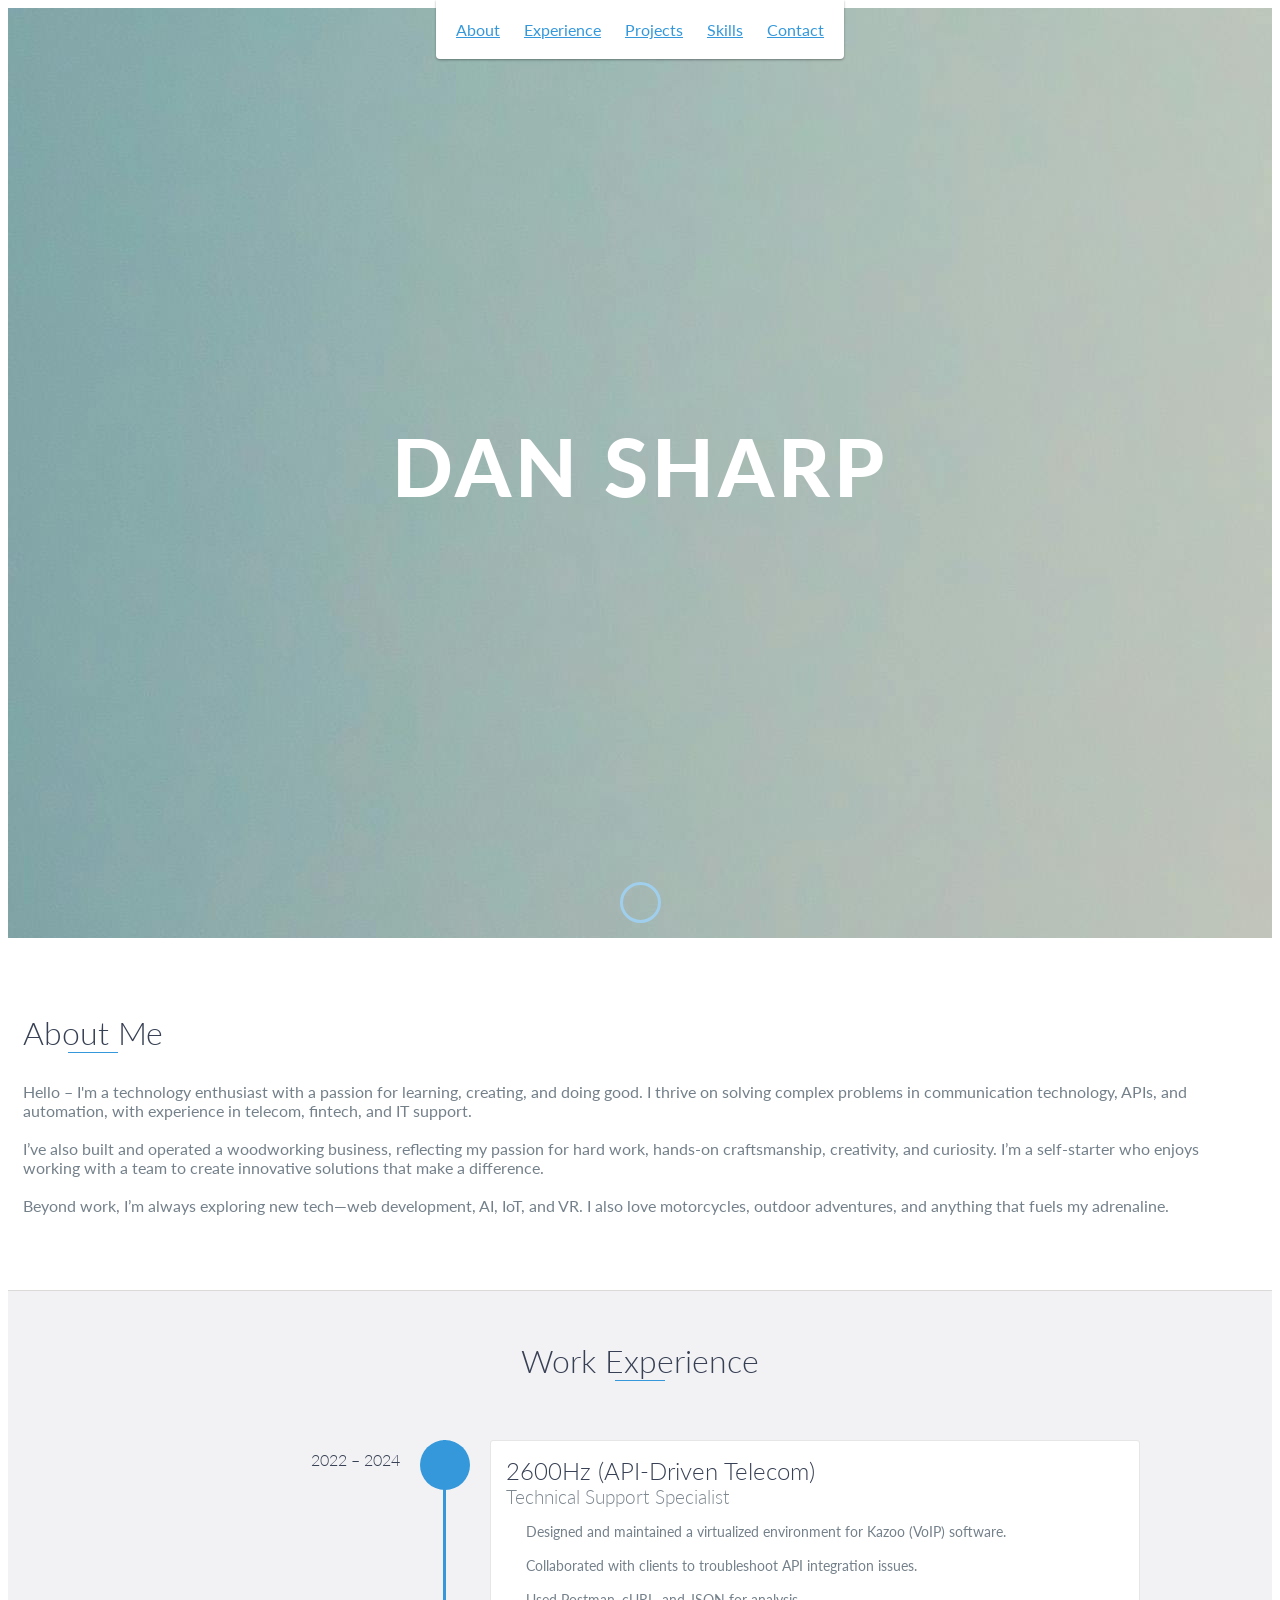
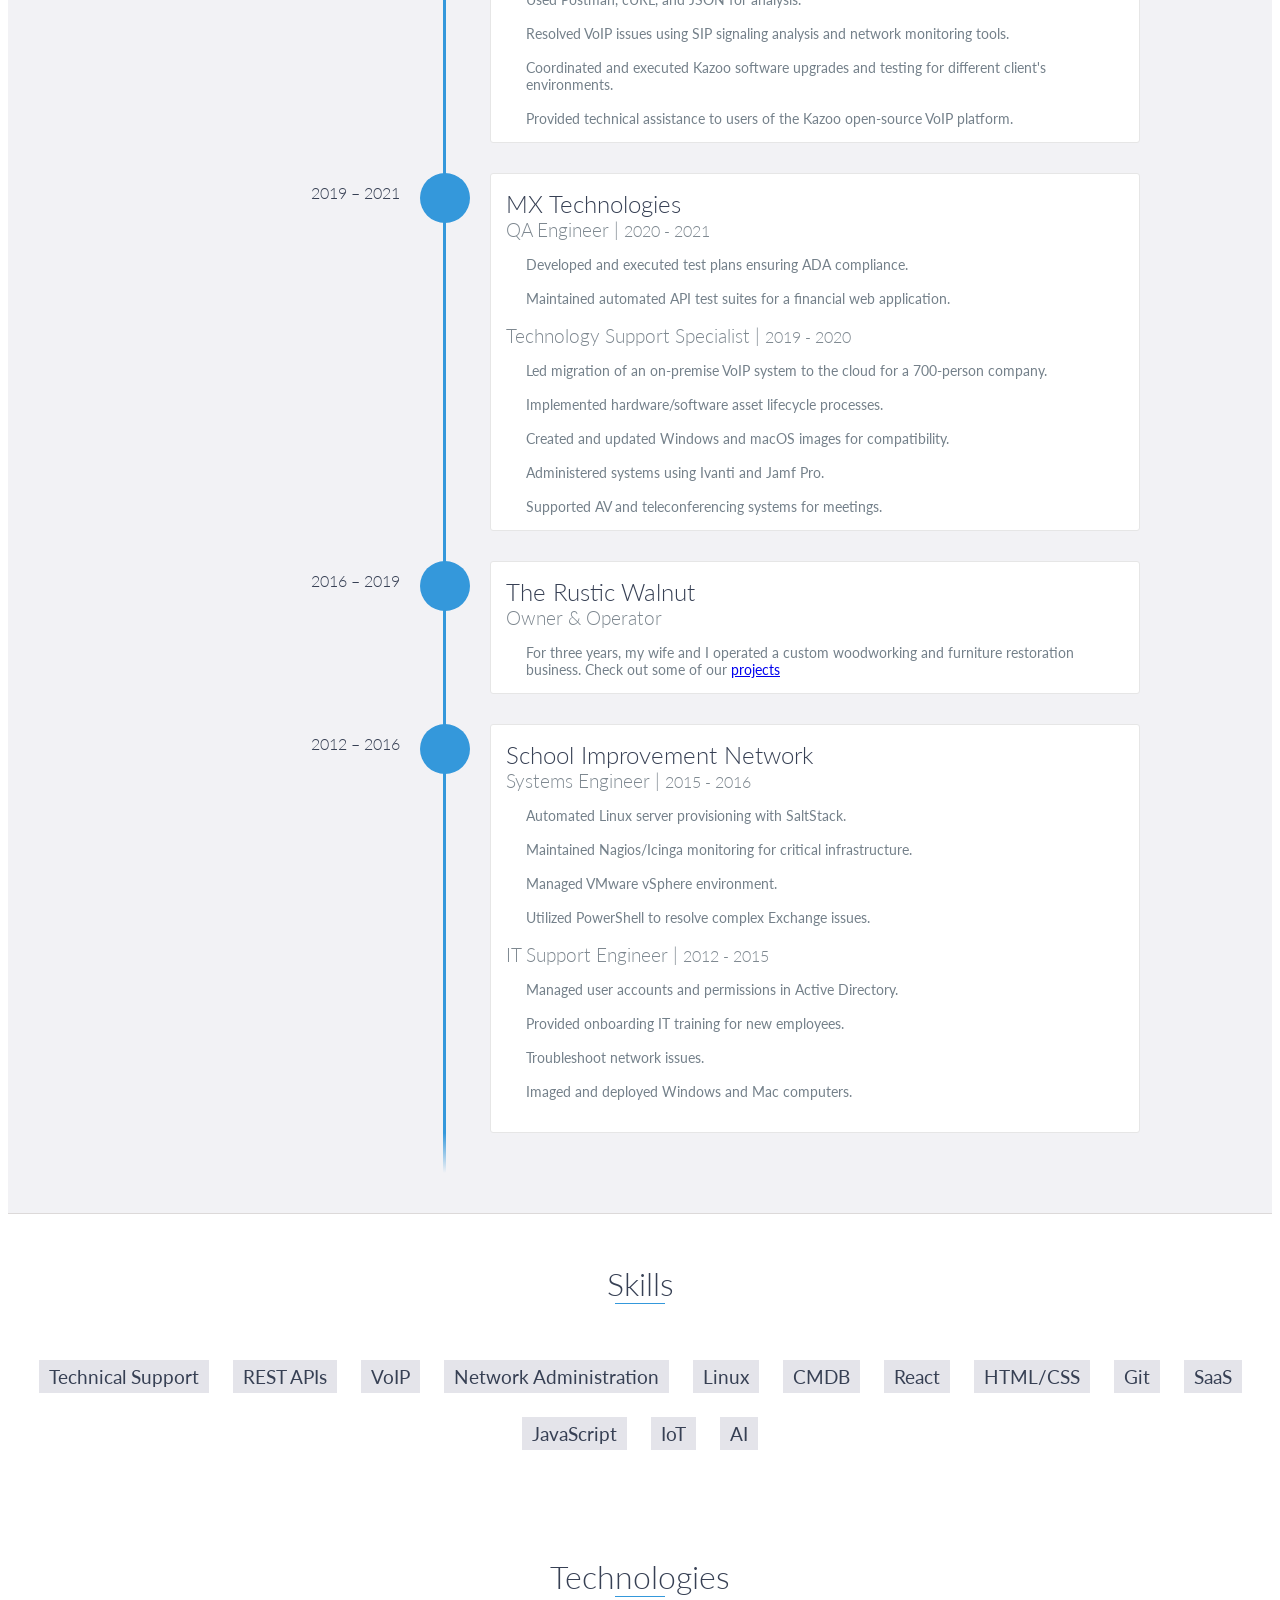
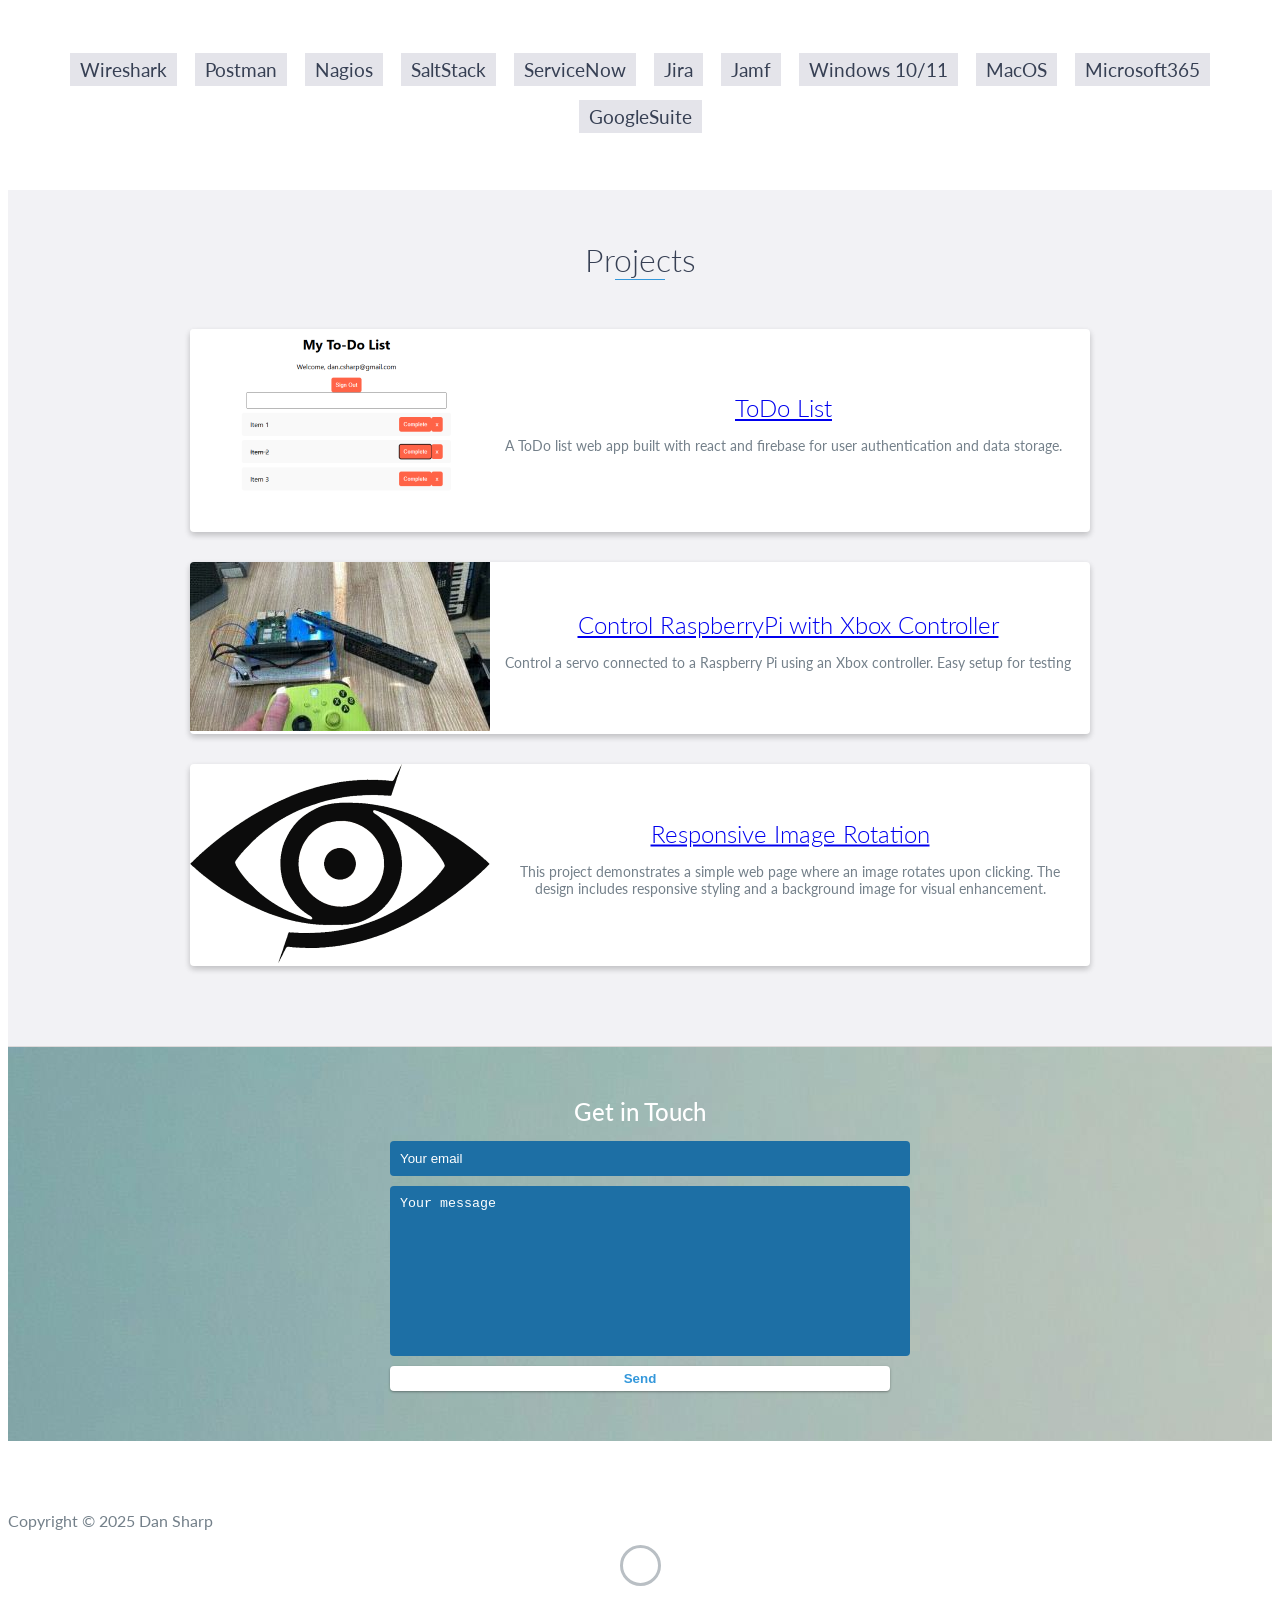
==== index.html @ 1381a98f "added skills list" ====
<!DOCTYPE html>
<html class="no-js" lang="en">

<head>
    <meta charset="utf-8">
    <meta http-equiv="X-UA-Compatible" content="IE=edge">
    <meta name="viewport" content="width=device-width, initial-scale=1">
    <title>My Portfolio</title>
	<link rel="shortcut icon" href="favicon.ico" type="image/x-icon">
	<link rel="icon" href="favicon.ico" type="image/x-icon">
    <link href="https://fonts.googleapis.com/css?family=Lato:300,400,700,900" rel="stylesheet">
    <link rel="stylesheet" href="libs/font-awesome/css/font-awesome.min.css">
    <link href="css/bootstrap.min.css" rel="stylesheet">
    <link href="css/styles.css" rel="stylesheet">
</head>

<body>
    <div id="mobile-menu-open" class="shadow-large">
        <i class="fa fa-bars" aria-hidden="true"></i>
    </div>
    <!-- End #mobile-menu-toggle -->
    <header>
        <div id="mobile-menu-close">
            <span>Close</span> <i class="fa fa-times" aria-hidden="true"></i>
        </div>
        <ul id="menu" class="shadow">
            <li>
                <a href="#about">About</a>
            </li>
            <li>
                <a href="#experience">Experience</a>
            </li>
            <li>
                <a href="#projects">Projects</a>
            </li>
            <li>
                <a href="#skills">Skills</a>
            </li>
            <li>
                <a href="#contact">Contact</a>
            </li>
        </ul>
    </header>
    <!-- End header -->

    <div id="lead">
        <div id="lead-content">
            <h1>Dan Sharp</h1>
            <h2></h2>
        </div>
        <!-- End #lead-content -->

        <div id="lead-overlay" style="background-image: url('images/websitebackground.jpg');"></div>

        <div id="lead-down">
            <span>
                <i class="fa fa-chevron-down" aria-hidden="true"></i>
            </span>
        </div>
        <!-- End #lead-down -->
    </div>
    <!-- End #lead -->

    <div id="about">
        <div class="container">
            <div class="row">
                <div class="col-md-4">
                    <h2 class="heading">About Me</h2>
                </div>
                <div class="col-md-8">
                    <p>
                        Hello – I'm a technology enthusiast with a passion for learning, creating, and doing good. I thrive on solving complex problems in communication technology, APIs, and automation, with experience in telecom, fintech, and IT support.
                        <br><br>
                        I’ve also built and operated a woodworking business, reflecting my passion for hard work, hands-on craftsmanship, creativity, and curiosity. I’m a self-starter who enjoys working with a team to create innovative solutions that make a difference.
                        <br><br>
                        Beyond work, I’m always exploring new tech—web development, AI, IoT, and VR. I also love motorcycles, outdoor adventures, and anything that fuels my adrenaline.
                    </p>
                </div>
            </div>
        </div>
    </div>
    <!-- End #about -->

    <div id="experience" class="background-alt">
        <h2 class="heading">Work Experience</h2>
        <div id="experience-timeline">
            <div data-date="2022 – 2024">
                <h3>2600Hz (API-Driven Telecom)</h3>
                <h4>Technical Support Specialist</h4>
                <p class="indent">
                    Designed and maintained a virtualized environment for Kazoo (VoIP) software.
                    <br><br>
                    Collaborated with clients to troubleshoot API integration issues.
                    <br><br>
                    Used Postman, cURL, and JSON for analysis.
                    <br><br>
                    Resolved VoIP issues using SIP signaling analysis and network monitoring tools.
                    <br><br>
                    Coordinated and executed Kazoo software upgrades and testing for different client's environments.
                    <br><br>
                    Provided technical assistance to users of the Kazoo open-source VoIP platform.
                </p>
            </div>

            <div data-date="2019 – 2021">
                <h3>MX Technologies</h3>
                <h4>QA Engineer | <span style="font-size: smaller;">2020 - 2021</span></h4>
                <p class="indent">
                    Developed and executed test plans ensuring ADA compliance.
                    <br><br>
                    Maintained automated API test suites for a financial web application.
                    <br><br>
                <h4>Technology Support Specialist | <span style="font-size: smaller;">2019 - 2020</span></h4>
                <p class="indent">
                    Led migration of an on-premise VoIP system to the cloud for a 700-person company.
                    <br><br>
                    Implemented hardware/software asset lifecycle processes.
                    <br><br>
                    Created and updated Windows and macOS images for compatibility.
                    <br><br>
                    Administered systems using Ivanti and Jamf Pro.
                    <br><br>
                    Supported AV and teleconferencing systems for meetings.
                </p>
            </div>

            <div data-date="2016 – 2019">
                <h3>The Rustic Walnut</h3>
                <h4>Owner & Operator</h4>
                <p class="indent">
                    For three years, my wife and I operated a custom woodworking and furniture restoration business. Check out some of our  <a href="rustic-walnut.html">projects</a>
                </p>
            </div>

            <div data-date="2012 – 2016">
                <h3>School Improvement Network</h3>
                <h4>Systems Engineer | <span style="font-size: smaller;">2015 - 2016</span></h4>
                <p class="indent">
                    Automated Linux server provisioning with SaltStack.
                    <br><br>
                    Maintained Nagios/Icinga monitoring for critical infrastructure.
                    <br><br>
                    Managed VMware vSphere environment.
                    <br><br>
                    Utilized PowerShell to resolve complex Exchange issues.
                    <br><br>
                </p>
                <h4>IT Support Engineer | <span style="font-size: smaller;">2012 - 2015</span></h4>
                <p class="indent">    
                    Managed user accounts and permissions in Active Directory.
                    <br><br>
                    Provided onboarding IT training for new employees.
                    <br><br>
                    Troubleshoot network issues.
                    <br><br>
                    Imaged and deployed Windows and Mac computers.
                    <br><br>
                </p>
            </div>
        </div>
    </div>
    <!-- End #experience -->

    <div id="skills">
        <h2 class="heading">Skills</h2>
        <div id="wordCloud" style="display: flex; flex-wrap: wrap; gap: 10px; justify-content: center;">
            <span class="wordCloudItem">Technical Support</span>
            <span class="wordCloudItem">REST APIs</span>
            <span class="wordCloudItem">VoIP</span>
            <span class="wordCloudItem">Network Administration</span>
            <span class="wordCloudItem">Linux</span>
            <span class="wordCloudItem">CMDB</span>
            <span class="wordCloudItem">React</span>
            <span class="wordCloudItem">HTML/CSS</span>
            <span class="wordCloudItem">Git</span>
            <span class="wordCloudItem">SaaS</span>
            <span class="wordCloudItem">JavaScript</span>
            <span class="wordCloudItem">IoT</span>
            <span class="wordCloudItem">AI</span>
        </div>
    </div>

    <div id="skills">
        <h2 class="heading" style="text-align: center;">Technologies</h2>
        <div id="word-cloud">
            <span class="wordCloudItem">Wireshark</span>
            <span class="wordCloudItem">Postman</span>
            <span class="wordCloudItem">Nagios</span>
            <span class="wordCloudItem">SaltStack</span>
            <span class="wordCloudItem">ServiceNow</span>
            <span class="wordCloudItem">Jira</span>
            <span class="wordCloudItem">Jamf</span>
            <span class="wordCloudItem">Windows 10/11</span>
            <span class="wordCloudItem">MacOS</span>
            <span class="wordCloudItem">Microsoft365</span>
            <span class="wordCloudItem">GoogleSuite</span>
        </div>
    </div>
    <!-- End #skills -->

    <div id="projects" class="background-alt">
        <h2 class="heading">Projects</h2>
        <div class="container">
            <div class="row">
                <div class="project shadow-large">
                    <div class="project-image">
                        <img src="images/todolist.png" />
                    </div>
                    <!-- End .project-image -->
                    <div class="project-info">
                        <h3><a href="https://github.com/dcs-ink/to-do">ToDo List</a></h3>
                        <p>
                            A ToDo list web app built with react and firebase for user authentication and data storage.
                        </p>
                        
                    </div>
                    <!-- End .project-info -->
                </div>

                <div class="project shadow-large">
                    <div class="project-image">
                        <img src="images/controller.jpg" />
                    </div>
                    <!-- End .project-image -->
                    <div class="project-info">
                        <h3><a href="https://github.com/dcs-ink/raspberry_servo_controller">Control RaspberryPi with Xbox Controller</a></h3>
                        <p>
                            Control a servo connected to a Raspberry Pi using an Xbox controller. Easy setup for testing
                        </p>
                        
                    </div>
                    <!-- End .project-info -->
                </div>
                <!-- End .project -->

                <div class="project shadow-large">
                    <div class="project-image">
                        <img src="images/EyeResized.png" />
                    </div>
                    <!-- End .project-image -->
                    <div class="project-info">
                        <h3><a href="https://github.com/dcs-ink/rotating-eye">Responsive Image Rotation</a></h3>
                        <p>
                            This project demonstrates a simple web page where an image rotates upon clicking. The design includes responsive styling and a background image for visual enhancement.
                        </p>
                        
                    </div>
                    <!-- End .project-info -->
                </div>
                <!-- End .project -->
            </div>
        </div>
    </div>

    
    <!-- End #skills -->

    <div id="contact" style="background-image: url('images/websitebackground.jpg');">
        <h2>Get in Touch</h2>
        <div id="contact-form">
            <form method="POST" action="https://formspree.io/f/mdkenwba">
                <input type="hidden" name="_subject" value="Contact request from personal website" />
                <input type="email" name="_replyto" placeholder="Your email" required>
                <textarea name="message" placeholder="Your message" required></textarea>
                <button type="submit">Send</button>
            </form>
        </div>
        <!-- End #contact-form -->
    </div>
    <!-- End #contact -->

    <footer>
        <div class="container">
            <div class="row">
                <div class="col-sm-5 copyright">
                    <p>
                        Copyright &copy; <span id="current-year">2025</span> Dan Sharp
                    </p>
                </div>
                <div class="col-sm-2 top">
                    <span id="to-top">
                        <i class="fa fa-chevron-up" aria-hidden="true"></i>
                    </span>
                </div>
                            </div>
        </div>
    </footer>
    <!-- End footer -->

    <script src="https://ajax.googleapis.com/ajax/libs/jquery/1.12.4/jquery.min.js"></script>
    <script src="js/scripts.min.js"></script>
</body>

</html>
---- css/styles.css ----
/*!
    Title: Dev Portfolio Template
    Version: 1.2.2
    Last Change: 03/25/2020
    Author: Ryan Fitzgerald
    Repo: https://github.com/RyanFitzgerald/devportfolio-template
    Issues: https://github.com/RyanFitzgerald/devportfolio-template/issues

    Description: This file contains all the styles associated with the page
    that don't come from third party libraries. This file gets compiled using
    Gulp and send to the /css folder which is then loaded on the page.
*/body{font-family:'Lato', sans-serif;font-size:16px}body.active{overflow:hidden;z-index:-1}.no-js #experience-timeline>div{background:#fff;padding:10px;margin-bottom:10px;border:1px solid #dcd9d9}.no-js #experience-timeline>div h3{font-size:1.5em;font-weight:300;color:#374054;display:inline-block;margin:0}.no-js #experience-timeline>div h4{font-size:1.2em;font-weight:300;color:#7e8890;margin:0 0 15px 0}.no-js #experience-timeline>div p{color:#74808a;font-size:0.9em;margin:0}.no-js #experience-timeline:before,.no-js #experience-timeline:after{content:none}@keyframes dropHeader{0%{transform:translateY(-100%)}100%{transform:translateY(0)}}header{position:absolute;top:0;left:0;right:0;text-align:center;z-index:10;animation-name:dropHeader;animation-iteration-count:1;animation-timing-function:ease;animation-duration:0.75s}header ul{display:inline-block;background:#fff;text-align:center;padding:10px;margin:0;border-bottom-right-radius:4px;border-bottom-left-radius:4px}header li{display:inline-block}header a{display:block;color:#3498db;padding:10px}header a:hover{color:#217dbb;text-decoration:none;background:#eee;border-radius:4px}header a:focus{color:#3498db;text-decoration:none}header.active{display:block}header.sticky{position:fixed;z-index:999}#menu.active{display:block}#mobile-menu-open{display:none;cursor:pointer;position:fixed;right:15px;top:10px;color:#3498db;font-size:1.5em;z-index:20;padding:0 7px;border-radius:4px;background:#fff}#mobile-menu-close{display:none;text-align:right;width:100%;background:#fff;font-size:1.5em;padding-right:15px;padding-top:10px;cursor:pointer;color:#3498db}#mobile-menu-close span{font-size:0.5em;text-transform:uppercase}#mobile-menu-close i{vertical-align:middle}footer{padding:50px 0}.copyright{padding-top:20px}.copyright p{margin:0;color:#74808a}.top{text-align:center}.top span{cursor:pointer;display:block;margin:15px auto 0 auto;width:35px;height:35px;border-radius:50%;border:3px solid #b9bfc4;text-align:center}.top i{color:#74808a}.social{text-align:right}.social ul{margin:5px 0 0 0;padding:0}.social li{display:inline-block;font-size:1.25em;list-style:none}.social a{display:block;color:#74808a;padding:10px}.social a:hover{color:#3498db}.btn-rounded-white{display:inline-block;color:#fff;padding:15px 25px;border:3px solid #fff;border-radius:30px;transition:.5s ease all}.btn-rounded-white:hover{color:#3498db;background:#fff;text-decoration:none}.shadow{box-shadow:0 1px 3px rgba(0,0,0,0.12),0 1px 2px rgba(0,0,0,0.24)}.shadow-large{box-shadow:0 3px 6px rgba(0,0,0,0.08),0 3px 6px rgba(0,0,0,0.15)}.heading{position:relative;display:inline-block;font-size:2em;font-weight:300;margin:0 0 30px 0}.heading:after{position:absolute;content:'';top:100%;height:1px;width:50px;left:0;right:0;margin:0 auto;background:#3498db}.background-alt{background:#f2f2f5}#lead{position:relative;height:100vh;min-height:500px;max-height:1080px;background:url(../images/lead-bg.jpg);background-size:cover;padding:15px;overflow:hidden}#lead-content{position:absolute;z-index:10;top:50%;left:50%;transform:translate(-50%, -50%);text-align:center}#lead-content h1,#lead-content h2{margin:0}#lead-content h1{color:#fff;font-weight:900;font-size:5em;text-transform:uppercase;letter-spacing:0.05em;line-height:0.9em}#lead-content h2{color:#a0cfee;font-weight:500;font-size:2.25em;margin-bottom:15px}#lead-overlay{position:absolute;height:100%;width:100%;top:0;right:0;bottom:0;left:0;background:rgba(33,125,187,0.8);z-index:1}#lead-down{position:absolute;left:0;right:0;width:100%;text-align:center;z-index:10;bottom:15px;color:#fff}#lead-down span{cursor:pointer;display:block;margin:0 auto;width:35px;height:35px;border-radius:50%;border:3px solid #a0cfee;text-align:center}#lead-down i{animation:pulsate 1.5s ease;animation-iteration-count:infinite;padding-top:5px}@keyframes pulsate{0%{transform:scale(1, 1)}50%{transform:scale(1.2, 1.2)}100%{transform:scale(1, 1)}}#about{padding:75px 15px;border-bottom:1px solid #dcd9d9}#about h2{color:#374054}#about p{color:#74808a;margin:0}#experience{padding:50px 15px;text-align:center;border-bottom:1px solid #dcd9d9}#experience h2{color:#374054}#experience-timeline{margin:30px auto 0 auto;position:relative;max-width:1000px}#experience-timeline:before{position:absolute;content:'';top:0;bottom:0;left:303px;right:auto;height:100%;width:3px;background:#3498db;z-index:0}#experience-timeline:after{position:absolute;content:'';width:3px;height:40px;background:#3498db;background:linear-gradient(to bottom, #3498db, rgba(52,152,219,0));top:100%;left:303px}.vtimeline-content{margin-left:350px;background:#fff;border:1px solid #e6e6e6;padding:15px;border-radius:3px;text-align:left}.vtimeline-content h3{font-size:1.5em;font-weight:300;color:#374054;display:inline-block;margin:0}.vtimeline-content h4{font-size:1.2em;font-weight:300;color:#7e8890;margin:0 0 15px 0}.vtimeline-content p{color:#74808a;font-size:0.9em;margin:0}.vtimeline-point{position:relative;display:block;vertical-align:top;margin-bottom:30px}.vtimeline-icon{position:relative;color:#fff;width:50px;height:50px;background:#3498db;border-radius:50%;float:left;z-index:99;margin-left:280px}.vtimeline-icon i{display:block;font-size:2em;margin-top:10px}.vtimeline-date{width:260px;text-align:right;position:absolute;left:0;top:10px;font-weight:300;color:#374054}#education{padding:50px 15px 20px 15px;border-bottom:1px solid #dcd9d9;text-align:center}#education h2{color:#374054;margin-bottom:50px}.education-block{max-width:700px;margin:0 auto 30px auto;padding:15px;border:1px solid #dcd9d9;text-align:left}.education-block h3{font-weight:500;float:left;margin:0;color:#374054}.education-block span{color:#74808a;float:right}.education-block h4{color:#74808a;clear:both;font-weight:500;margin:0 0 15px 0}.education-block p,.education-block ul{margin:0;color:#74808a;font-size:0.9em}.education-block ul{padding:0 0 0 15px}#projects{padding:50px 15px;border-bottom:1px solid #dcd9d9;text-align:center}#projects h2{color:#374054;margin-bottom:50px}.project{position:relative;max-width:900px;margin:0 auto 30px auto;overflow:hidden;background:#fff;border-radius:4px}.project-image{float:left}.project-info{position:absolute;top:50%;transform:translateY(-50%);margin-left:300px;padding:15px}.project-info h3{font-size:1.5em;font-weight:300;color:#374054;margin:0 0 15px 0}.project-info p{color:#74808a;margin:0 0 15px 0;font-size:0.9em}.no-image .project-info{position:relative;margin:0;padding:30px 15px;transform:none}#more-projects{display:none}#skills{padding:50px 15px;text-align:center}#skills h2{color:#374054;margin-bottom:50px}#skills ul{display:inline;margin:0 auto;padding:0;max-width:none}#skills li{display:inline;margin:0;padding:0;color:#374054;background:none;list-style:none;cursor:default;font-size:1em}#skills li:after{content:", "}#skills li:last-child:after{content:""}#contact{padding:50px 15px;background:#3498db;text-align:center}#contact h2{margin:0 0 15px 0;color:#fff;font-weight:500}#contact-form{max-width:500px;margin:0 auto}#contact-form input,#contact-form textarea{display:block;width:100%;padding:10px;border-radius:4px;border:none;margin-bottom:10px;background:#1d6fa5;color:#fff;transition:.5s ease all}#contact-form input::-webkit-input-placeholder,#contact-form textarea::-webkit-input-placeholder{color:#fff}#contact-form input:-moz-placeholder,#contact-form textarea:-moz-placeholder{color:#fff;opacity:1}#contact-form input::-moz-placeholder,#contact-form textarea::-moz-placeholder{color:#fff;opacity:1}#contact-form input:-ms-input-placeholder,#contact-form textarea:-ms-input-placeholder{color:#fff}#contact-form input:focus,#contact-form textarea:focus{outline:none;background:#16527a}#contact-form textarea{height:150px;resize:none}#contact-form button{display:block;width:100%;background:#fff;border-radius:4px;padding:5px 10px;border:none;color:#3498db;font-weight:700;box-shadow:0 1px 3px rgba(0,0,0,0.12),0 1px 2px rgba(0,0,0,0.24);transition:.5s ease all}#contact-form button:hover{box-shadow:0 10px 20px rgba(0,0,0,0.19),0 6px 6px rgba(0,0,0,0.23)}.optional-section{padding:50px 15px;text-align:center;border-top:1px solid #dcd9d9}.optional-section h2{color:#374054}.optional-section-block{max-width:700px;margin:0 auto 30px auto;padding:15px;border:1px solid #dcd9d9;background:#fff;text-align:left}.optional-section-block h3{font-weight:500;margin:0 0 15px 0;color:#374054}.optional-section-block h4{color:#74808a;clear:both;font-weight:500;margin:0 0 15px 0}.optional-section-block p,.optional-section-block ul{margin:0 0 15px 0;color:#74808a;font-size:0.9em}.optional-section-block ul{padding:0 0 0 15px}@media only screen and (max-width: 750px){#experience-timeline:before,#experience-timeline:after{left:23px}.vtimeline-date{width:auto;text-align:left;position:relative;margin-bottom:15px;display:block;margin-left:70px}.vtimeline-icon{margin-left:0}.vtimeline-content{margin-left:70px}}@media only screen and (max-width: 992px){#lead{height:auto;min-height:auto;max-height:auto;padding:100px 15px}#lead-content{position:relative;transform:none;left:auto;top:auto}#lead-content h1{font-size:3em}#lead-content h2{font-size:1.75em}#about{text-align:center}#about p{text-align:left}}@media only screen and (max-width: 768px){header{position:fixed;display:none;z-index:999;animation:none;bottom:0;height:100%}#mobile-menu-open,#mobile-menu-close{display:block}#menu{height:100%;overflow-y:auto;box-shadow:none;border-radius:0;width:100%}#menu li{display:block;margin-bottom:10px}#lead-content h1{font-size:2em}#lead-content h2{font-size:1.3em}#lead-content a{padding:10px 20px}#lead-down{display:none}.education-block h3,.education-block span{float:none}.project-image{display:none}.project-info{position:relative;margin:0;padding:30px 15px;top:auto;transform:none}footer{text-align:center}.social{text-align:center}}@media only screen and (max-width: 480px){#lead-content h1{font-size:1.5em}#lead-content h2{font-size:1em}#lead-content a{font-size:0.9em;padding:5px 10px}}

.skills-list {
    list-style: none;
    padding-left: 0;
    margin-bottom: 30px;
}

.skills-list li {
    margin-bottom: 10px;
}

#skills h3 {
    margin-bottom: 20px;
    color: #374054;
}

#skills p {
    color: #74808a;
    margin-bottom: 30px;
}

.indent {
    padding-left: 20px;
}

.wordCloudItem {
    display: inline-block;
    margin: 7px;
    padding: 5px 10px;
    color: #374054;
    background: #e4e4ea;
    list-style: none;
    cursor: default;
    font-size: 1.2em
}
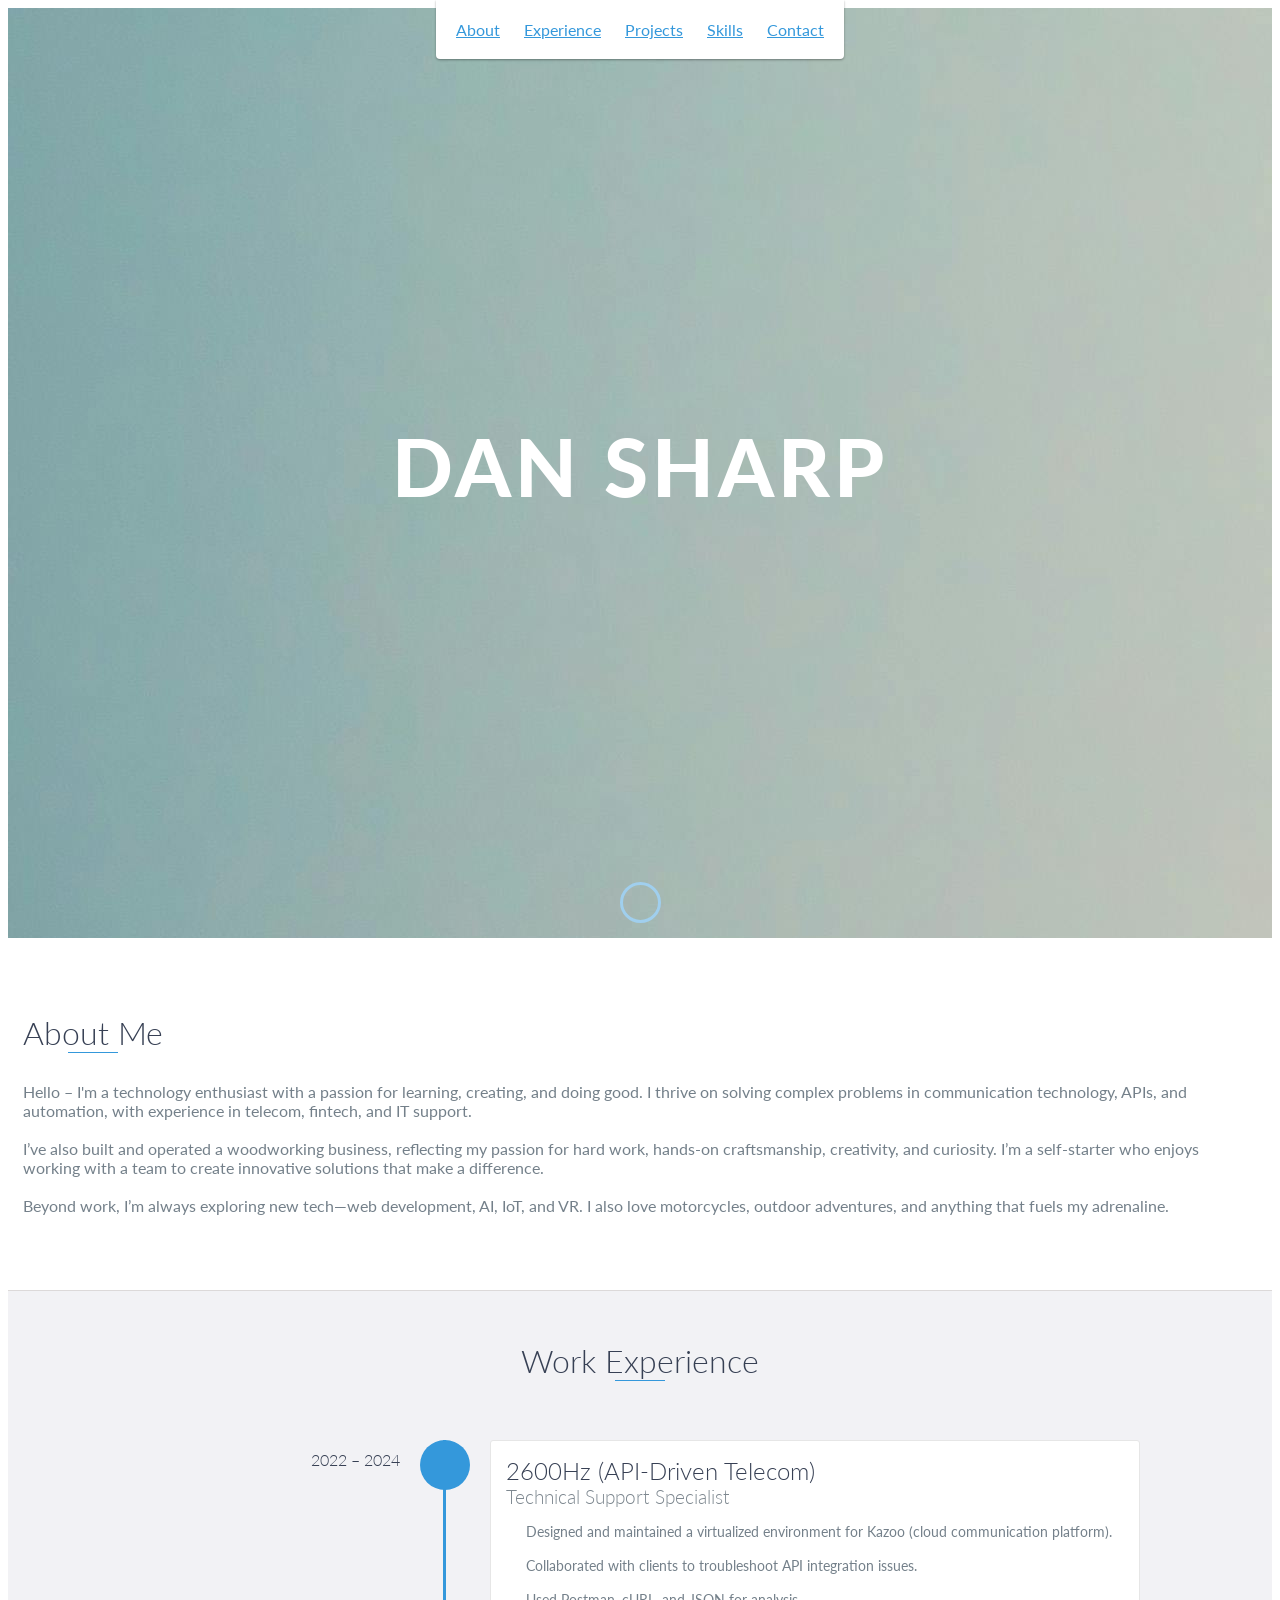
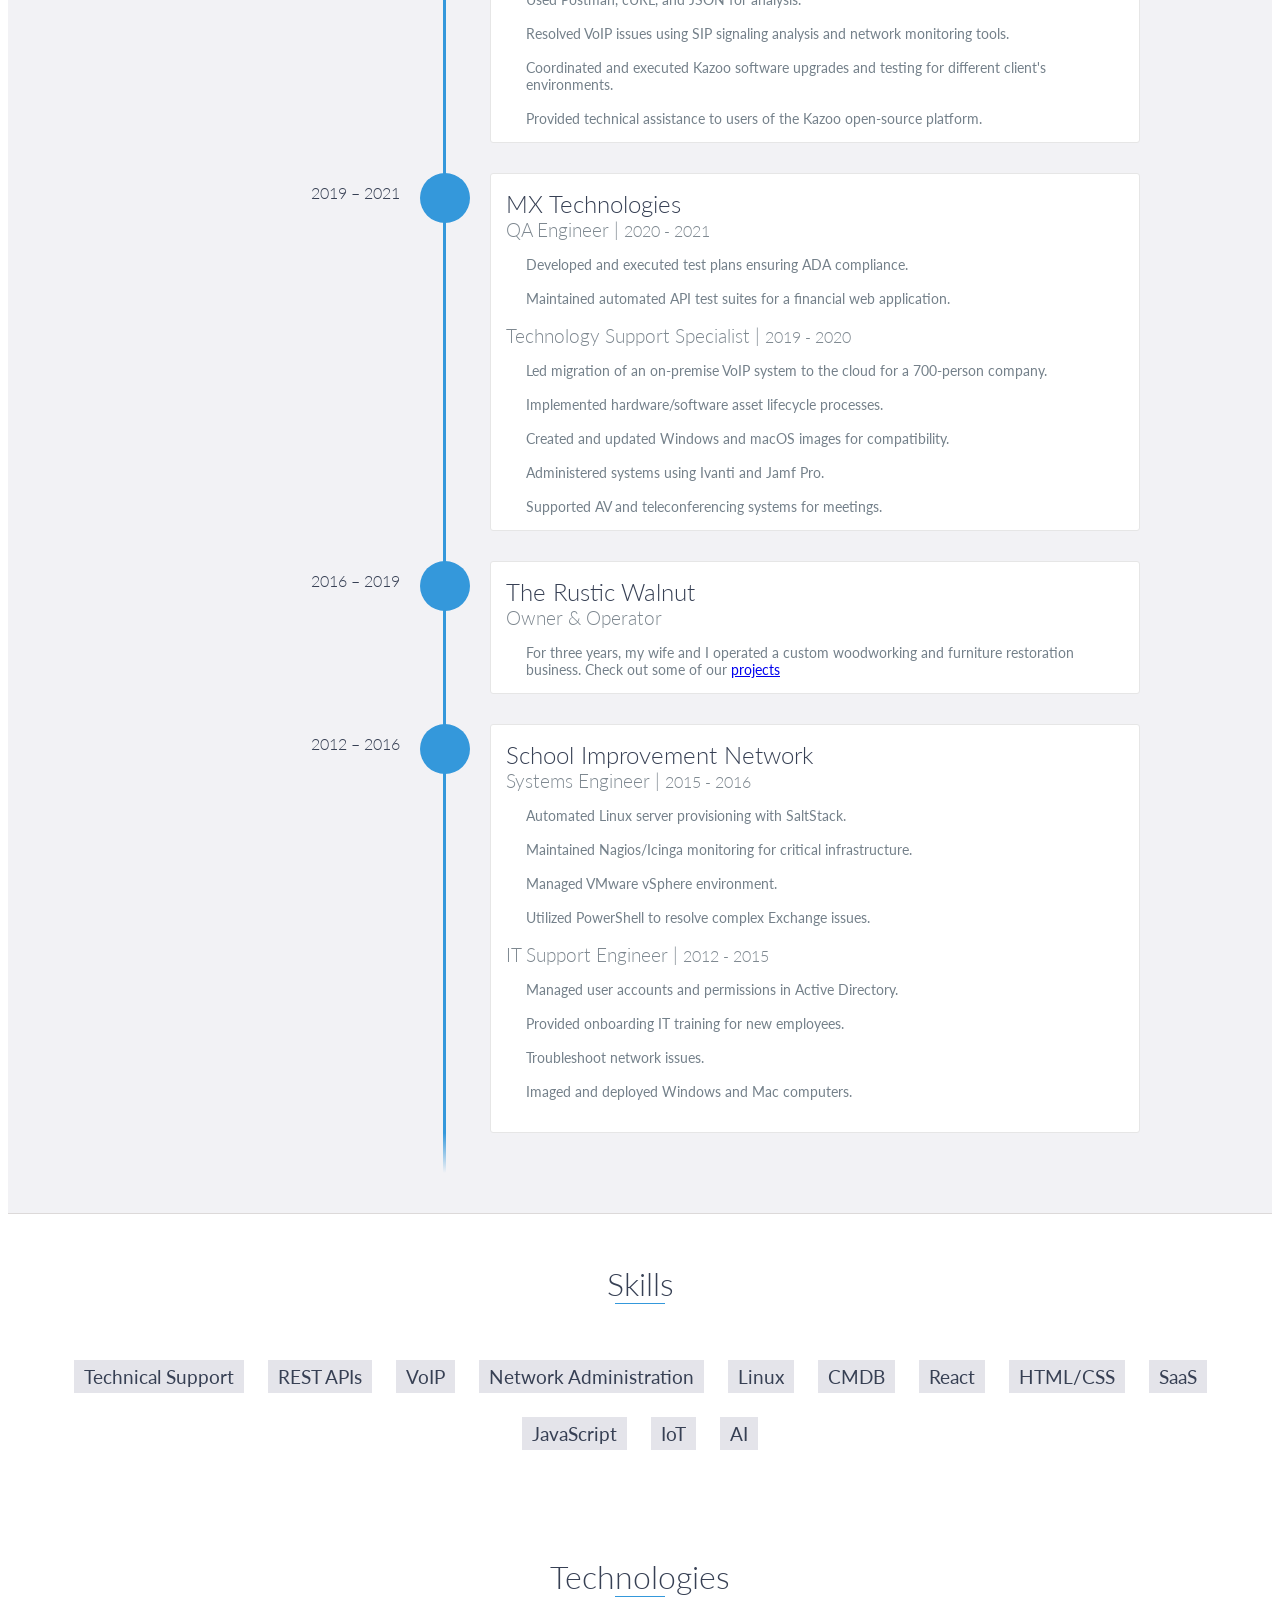
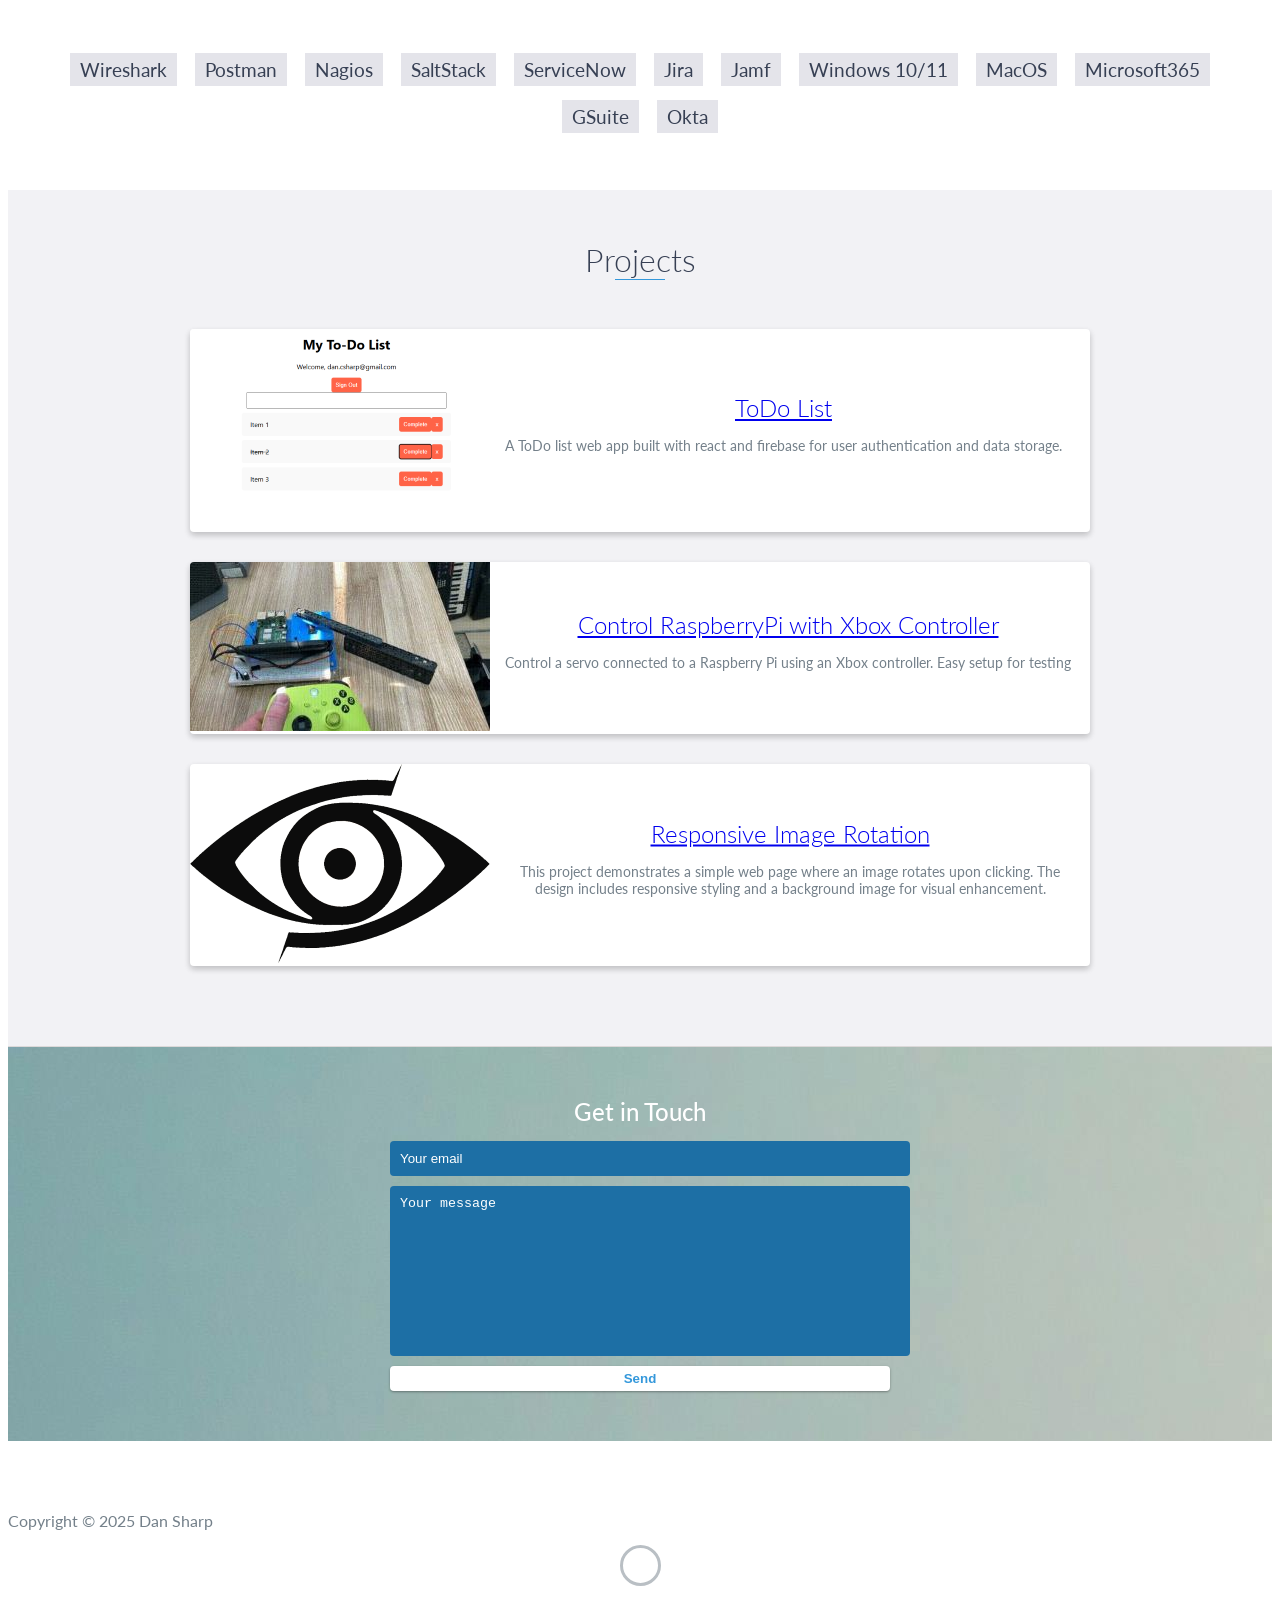
==== commit 8fd0463a: "verbiage editing" ====
--- a/index.html
+++ b/index.html
@@ -88,7 +88,7 @@
                 <h3>2600Hz (API-Driven Telecom)</h3>
                 <h4>Technical Support Specialist</h4>
                 <p class="indent">
-                    Designed and maintained a virtualized environment for Kazoo (VoIP) software.
+                    Designed and maintained a virtualized environment for Kazoo (cloud communication platform).
                     <br><br>
                     Collaborated with clients to troubleshoot API integration issues.
                     <br><br>
@@ -98,7 +98,7 @@
                     <br><br>
                     Coordinated and executed Kazoo software upgrades and testing for different client's environments.
                     <br><br>
-                    Provided technical assistance to users of the Kazoo open-source VoIP platform.
+                    Provided technical assistance to users of the Kazoo open-source platform.
                 </p>
             </div>
 
@@ -172,7 +172,6 @@
             <span class="wordCloudItem">CMDB</span>
             <span class="wordCloudItem">React</span>
             <span class="wordCloudItem">HTML/CSS</span>
-            <span class="wordCloudItem">Git</span>
             <span class="wordCloudItem">SaaS</span>
             <span class="wordCloudItem">JavaScript</span>
             <span class="wordCloudItem">IoT</span>
@@ -193,7 +192,8 @@
             <span class="wordCloudItem">Windows 10/11</span>
             <span class="wordCloudItem">MacOS</span>
             <span class="wordCloudItem">Microsoft365</span>
-            <span class="wordCloudItem">GoogleSuite</span>
+            <span class="wordCloudItem">GSuite</span>
+            <span class="wordCloudItem">Okta</span>
         </div>
     </div>
     <!-- End #skills -->
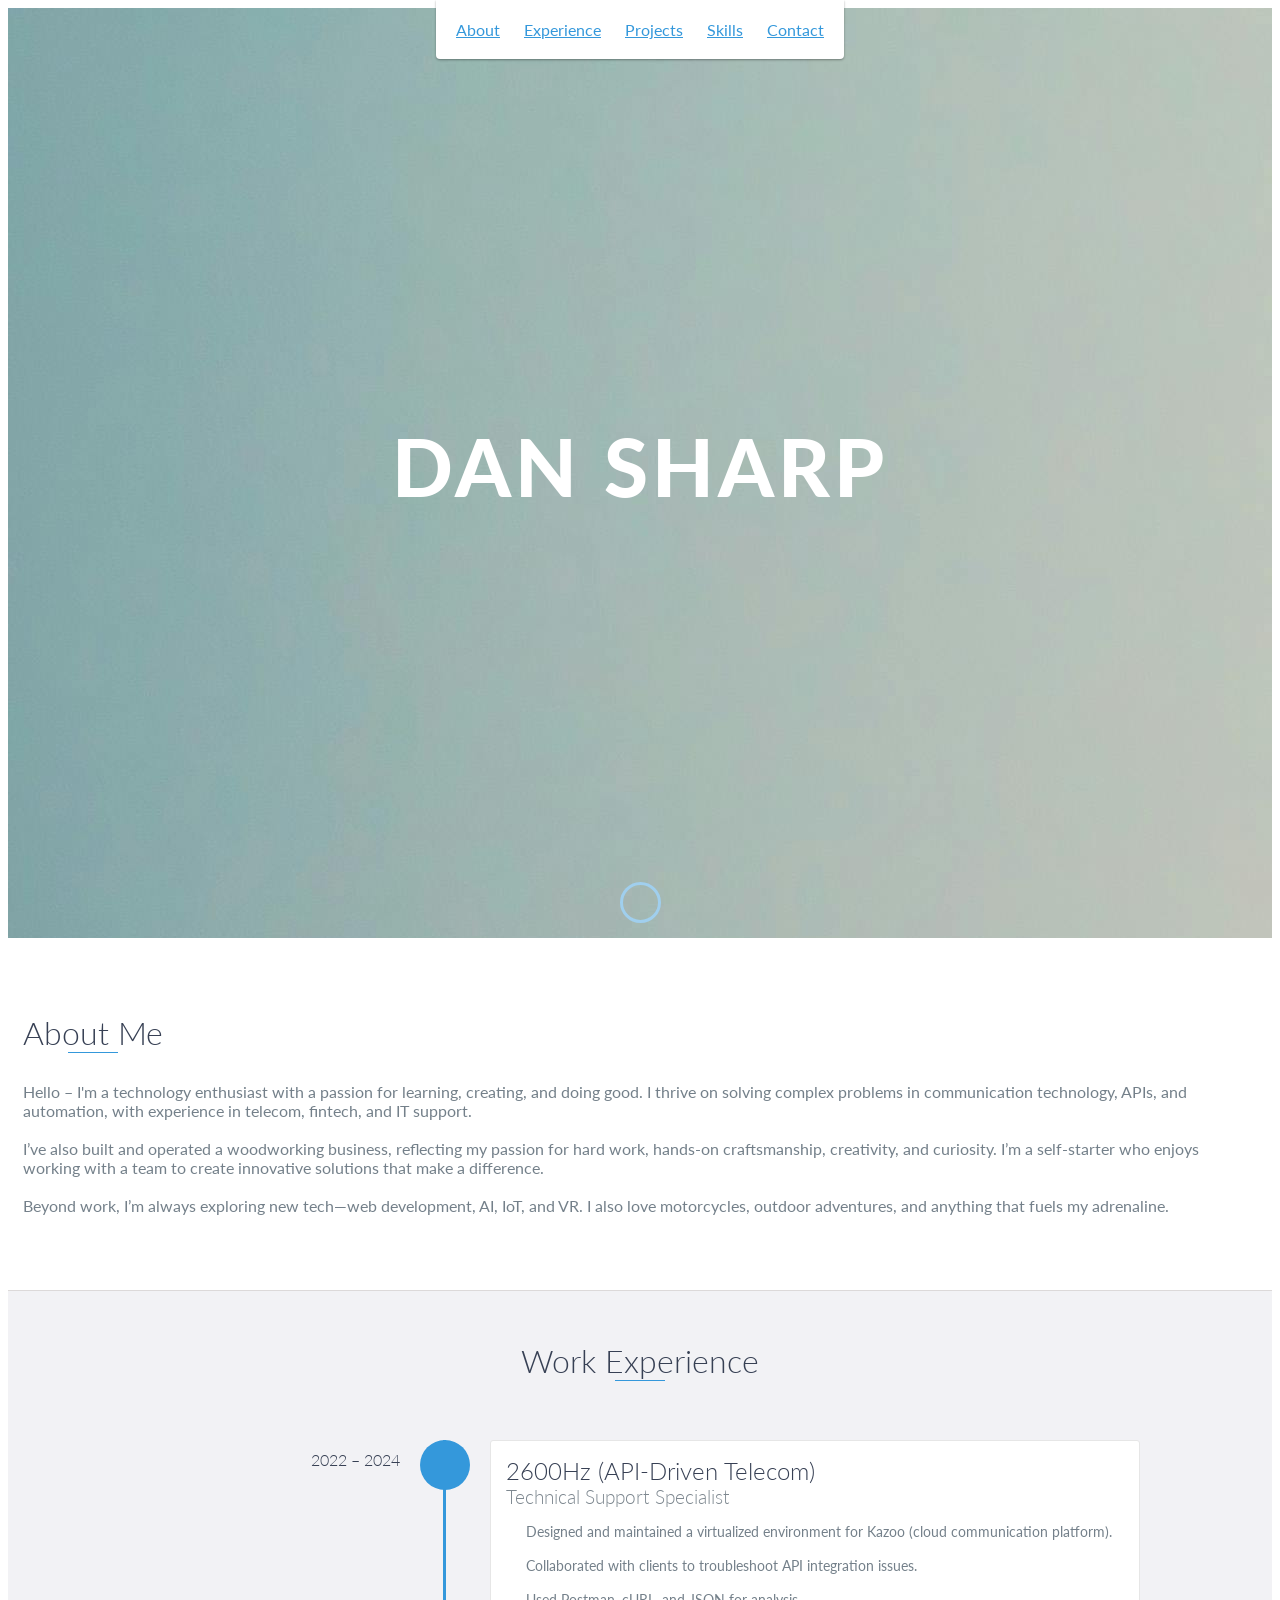
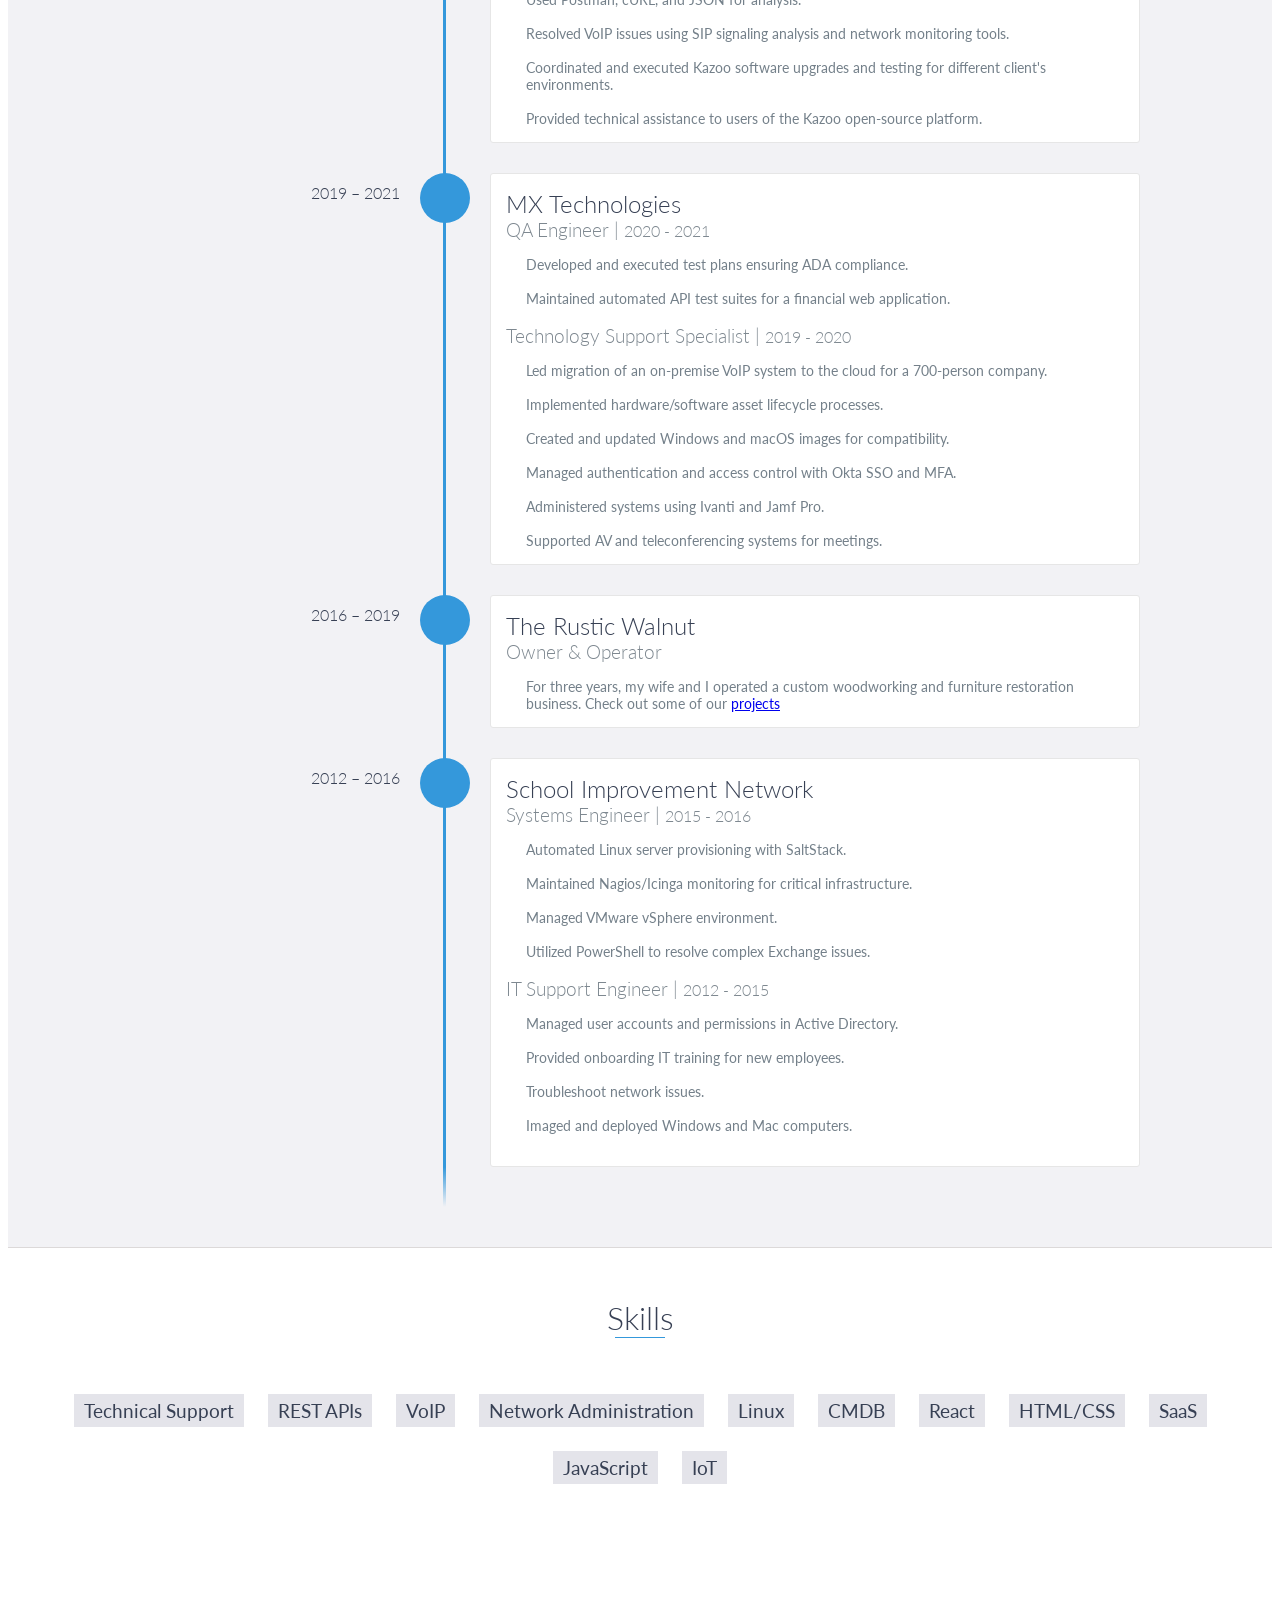
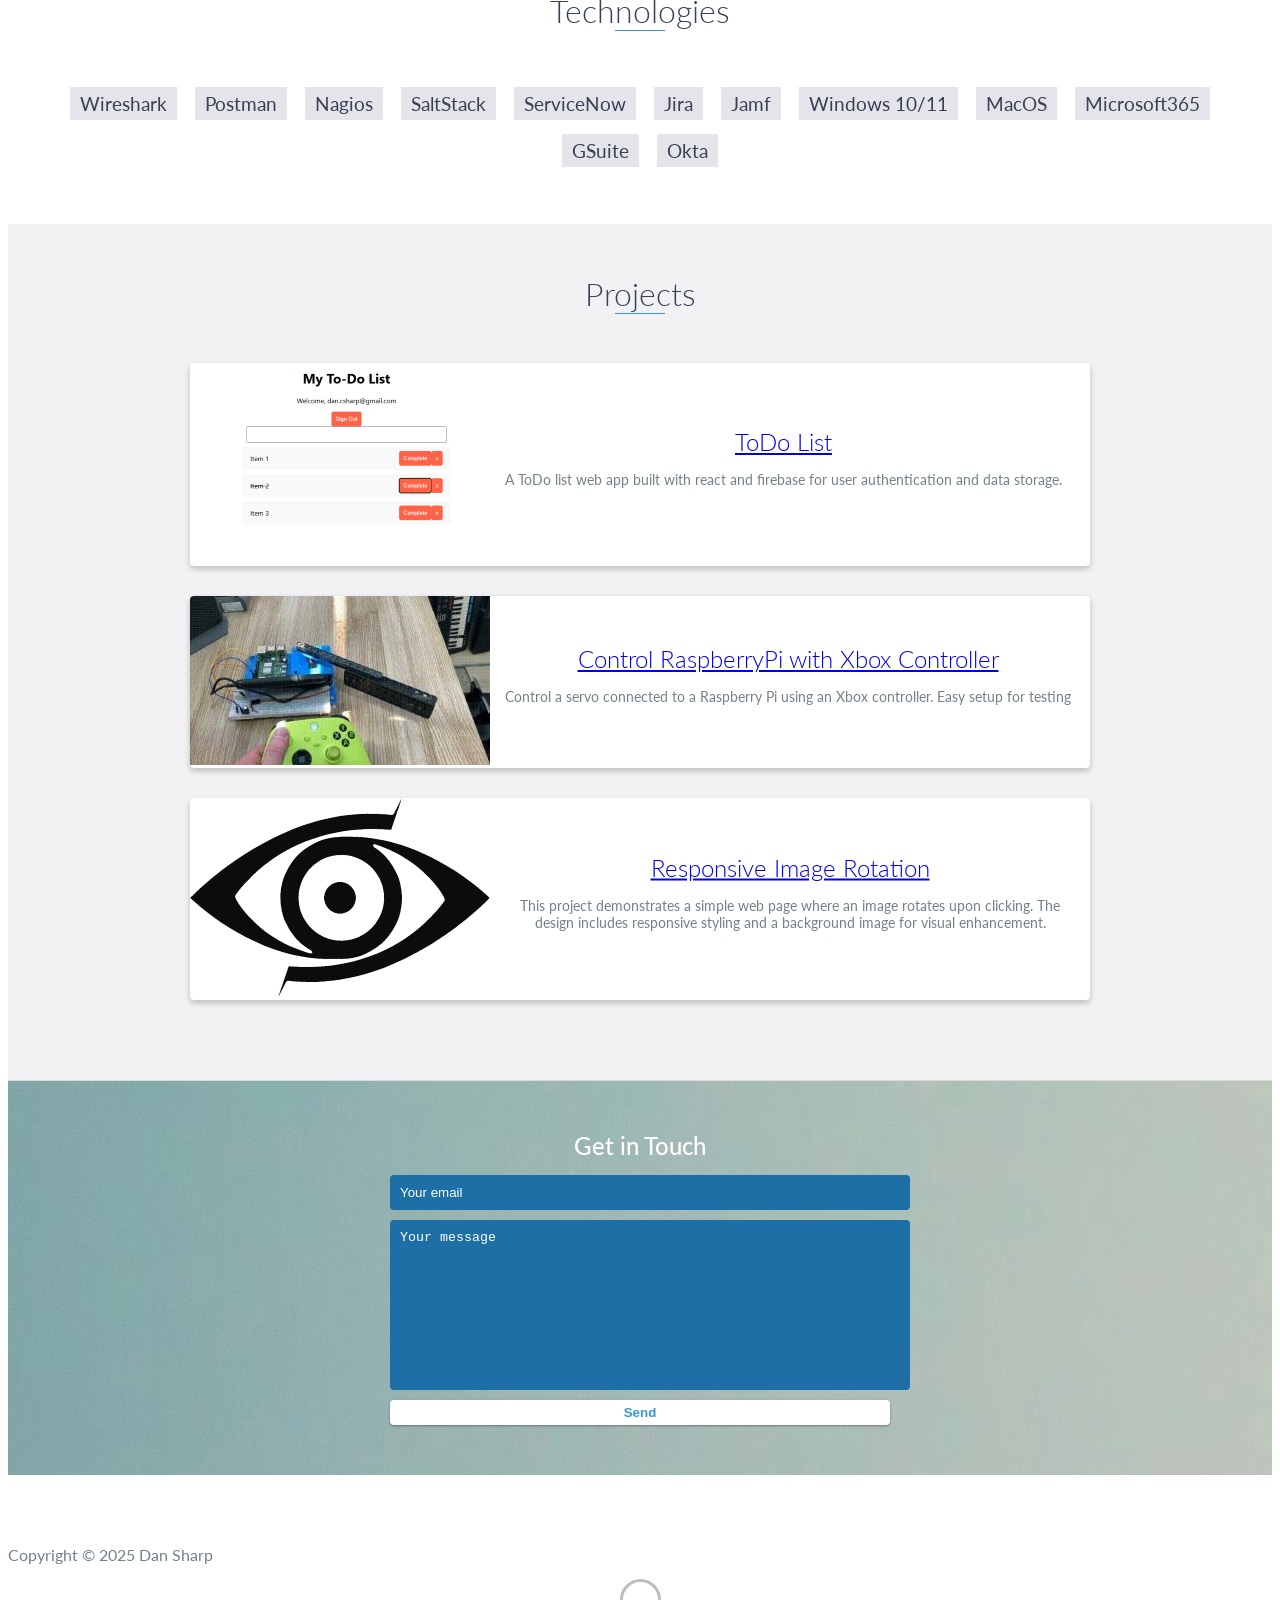
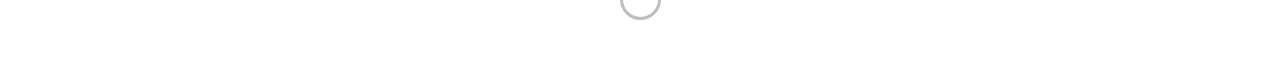
==== commit dc91c355: "added okta experience" ====
--- a/index.html
+++ b/index.html
@@ -117,6 +117,8 @@
                     Implemented hardware/software asset lifecycle processes.
                     <br><br>
                     Created and updated Windows and macOS images for compatibility.
+                    <br></br>
+                    Managed authentication and access control with Okta SSO and MFA.
                     <br><br>
                     Administered systems using Ivanti and Jamf Pro.
                     <br><br>
@@ -175,7 +177,6 @@
             <span class="wordCloudItem">SaaS</span>
             <span class="wordCloudItem">JavaScript</span>
             <span class="wordCloudItem">IoT</span>
-            <span class="wordCloudItem">AI</span>
         </div>
     </div>
 
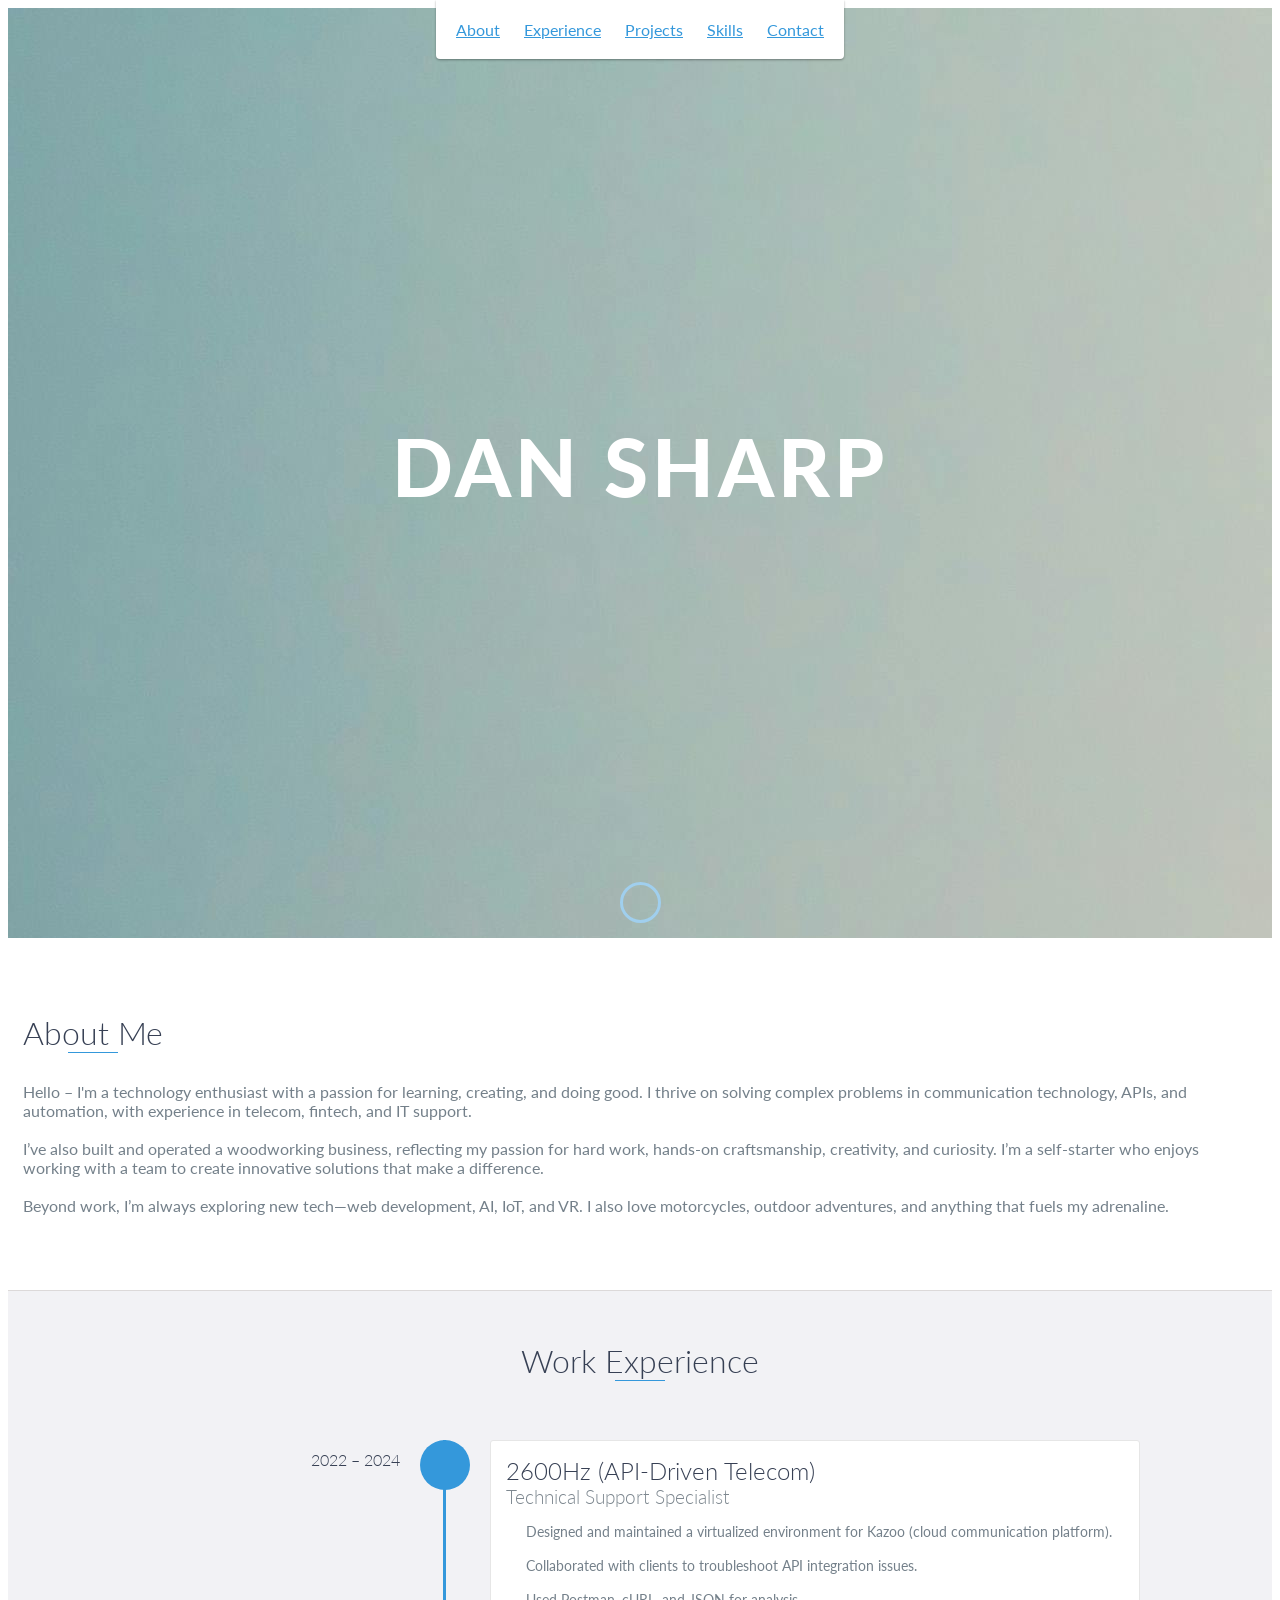
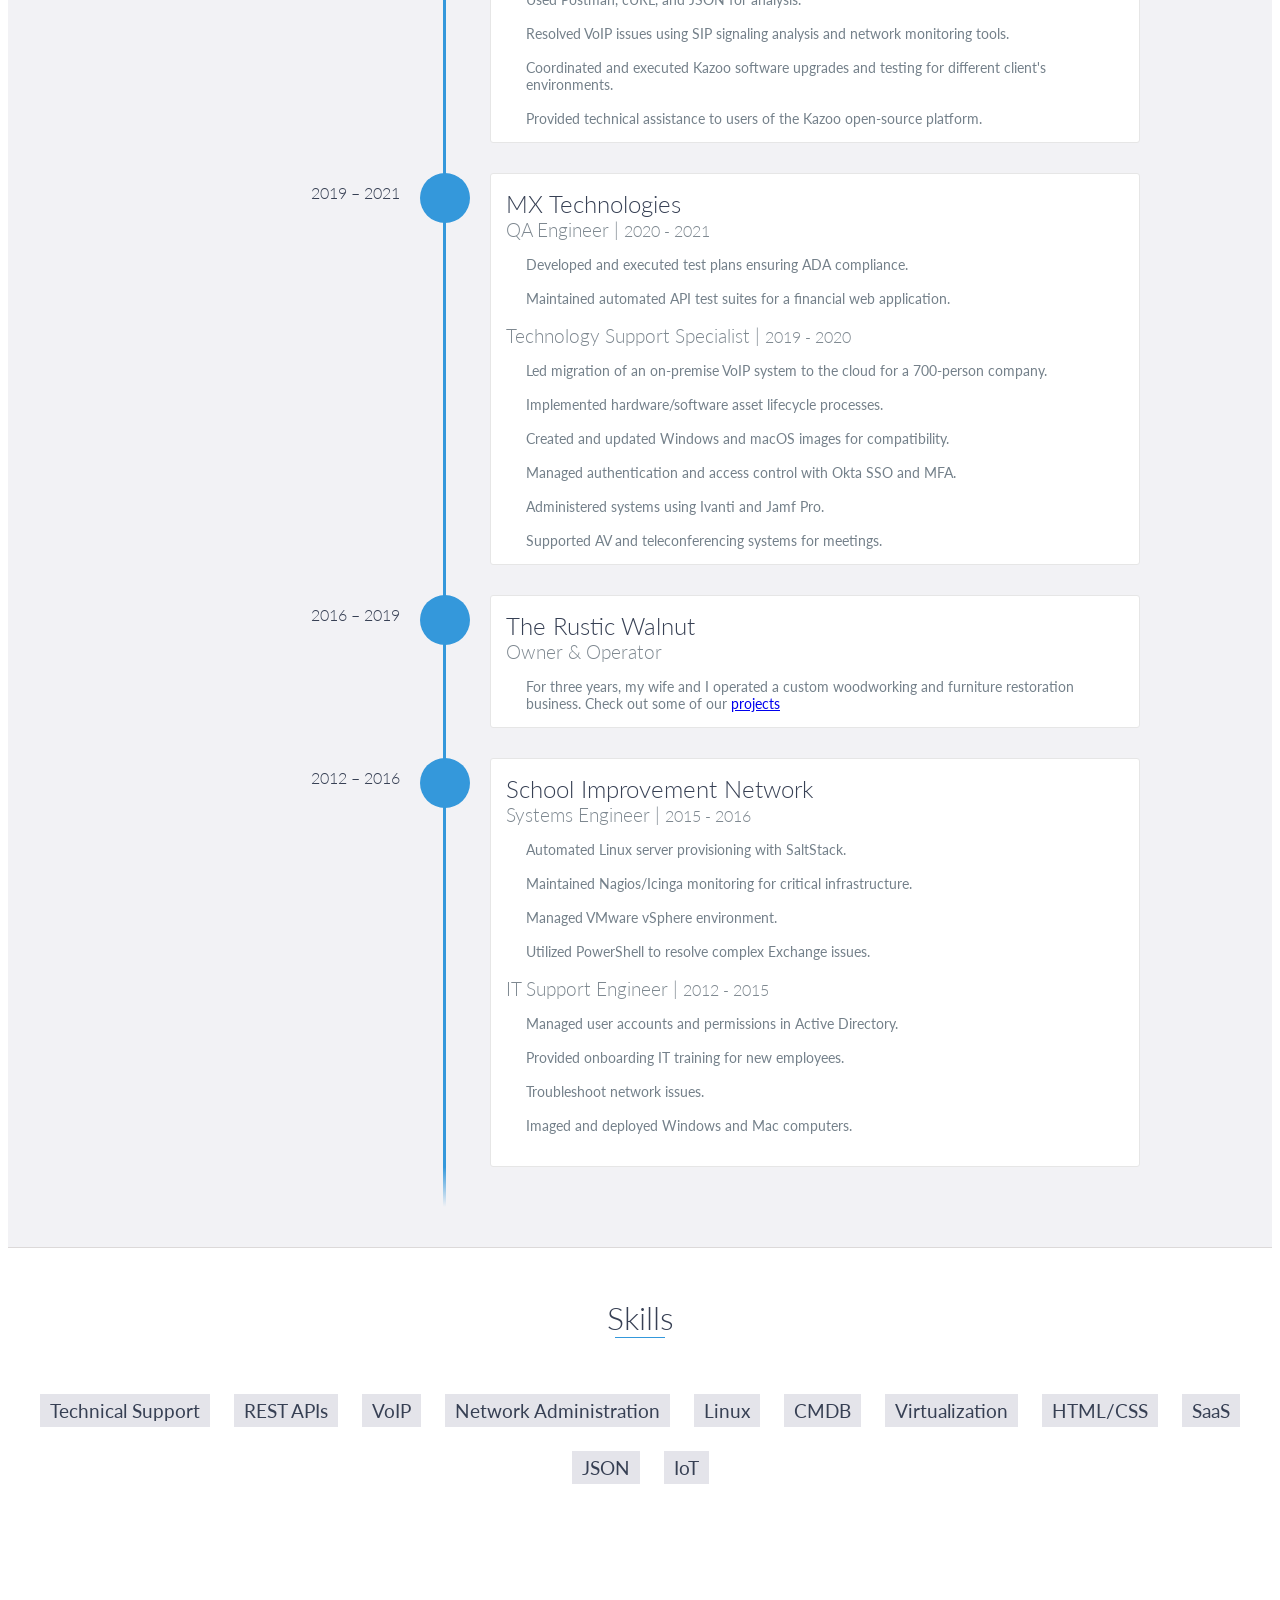
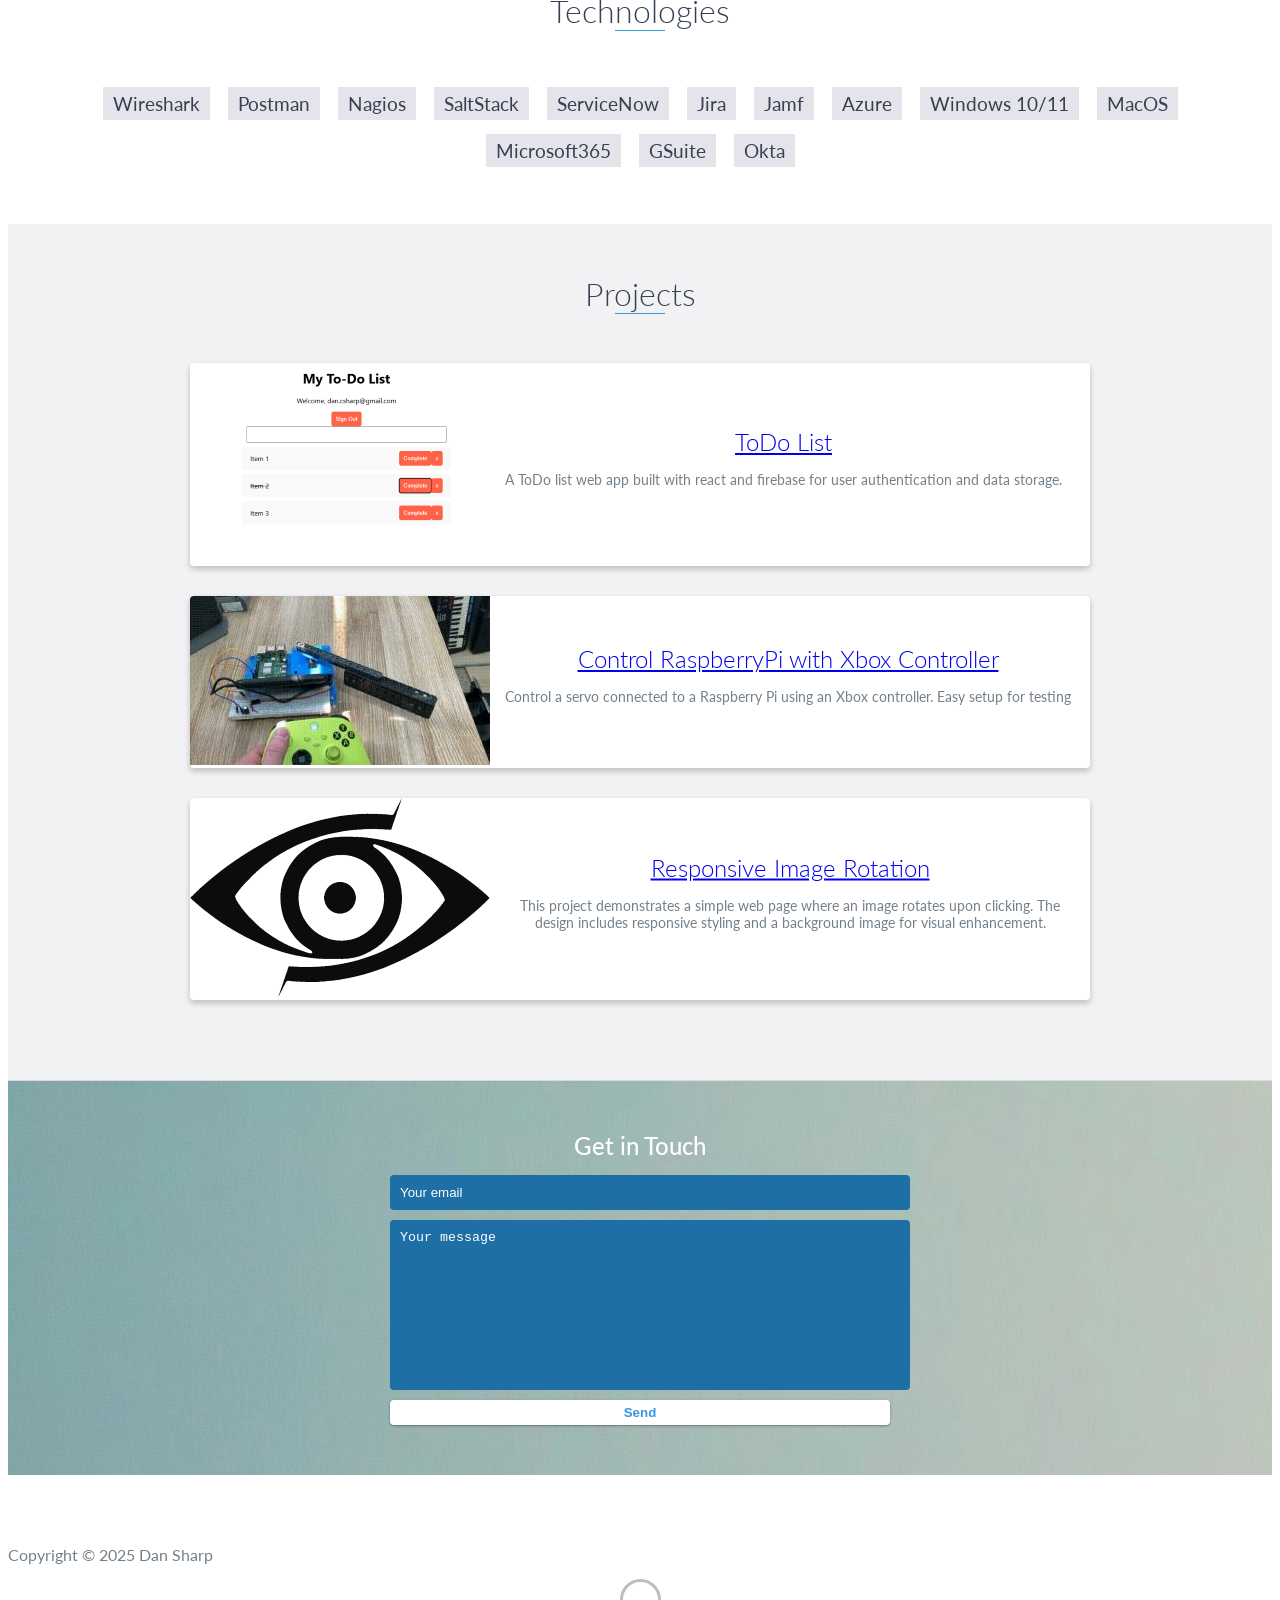
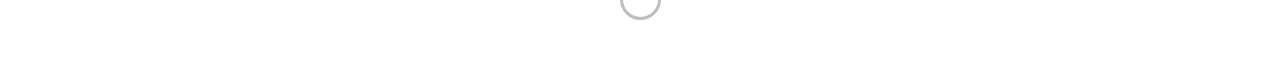
==== commit bb80bb62: "updated skills" ====
--- a/index.html
+++ b/index.html
@@ -172,10 +172,10 @@
             <span class="wordCloudItem">Network Administration</span>
             <span class="wordCloudItem">Linux</span>
             <span class="wordCloudItem">CMDB</span>
-            <span class="wordCloudItem">React</span>
+            <span class="wordCloudItem">Virtualization</span>
             <span class="wordCloudItem">HTML/CSS</span>
             <span class="wordCloudItem">SaaS</span>
-            <span class="wordCloudItem">JavaScript</span>
+            <span class="wordCloudItem">JSON</span>
             <span class="wordCloudItem">IoT</span>
         </div>
     </div>
@@ -190,6 +190,7 @@
             <span class="wordCloudItem">ServiceNow</span>
             <span class="wordCloudItem">Jira</span>
             <span class="wordCloudItem">Jamf</span>
+            <span class="wordCloudItem">Azure</span>
             <span class="wordCloudItem">Windows 10/11</span>
             <span class="wordCloudItem">MacOS</span>
             <span class="wordCloudItem">Microsoft365</span>
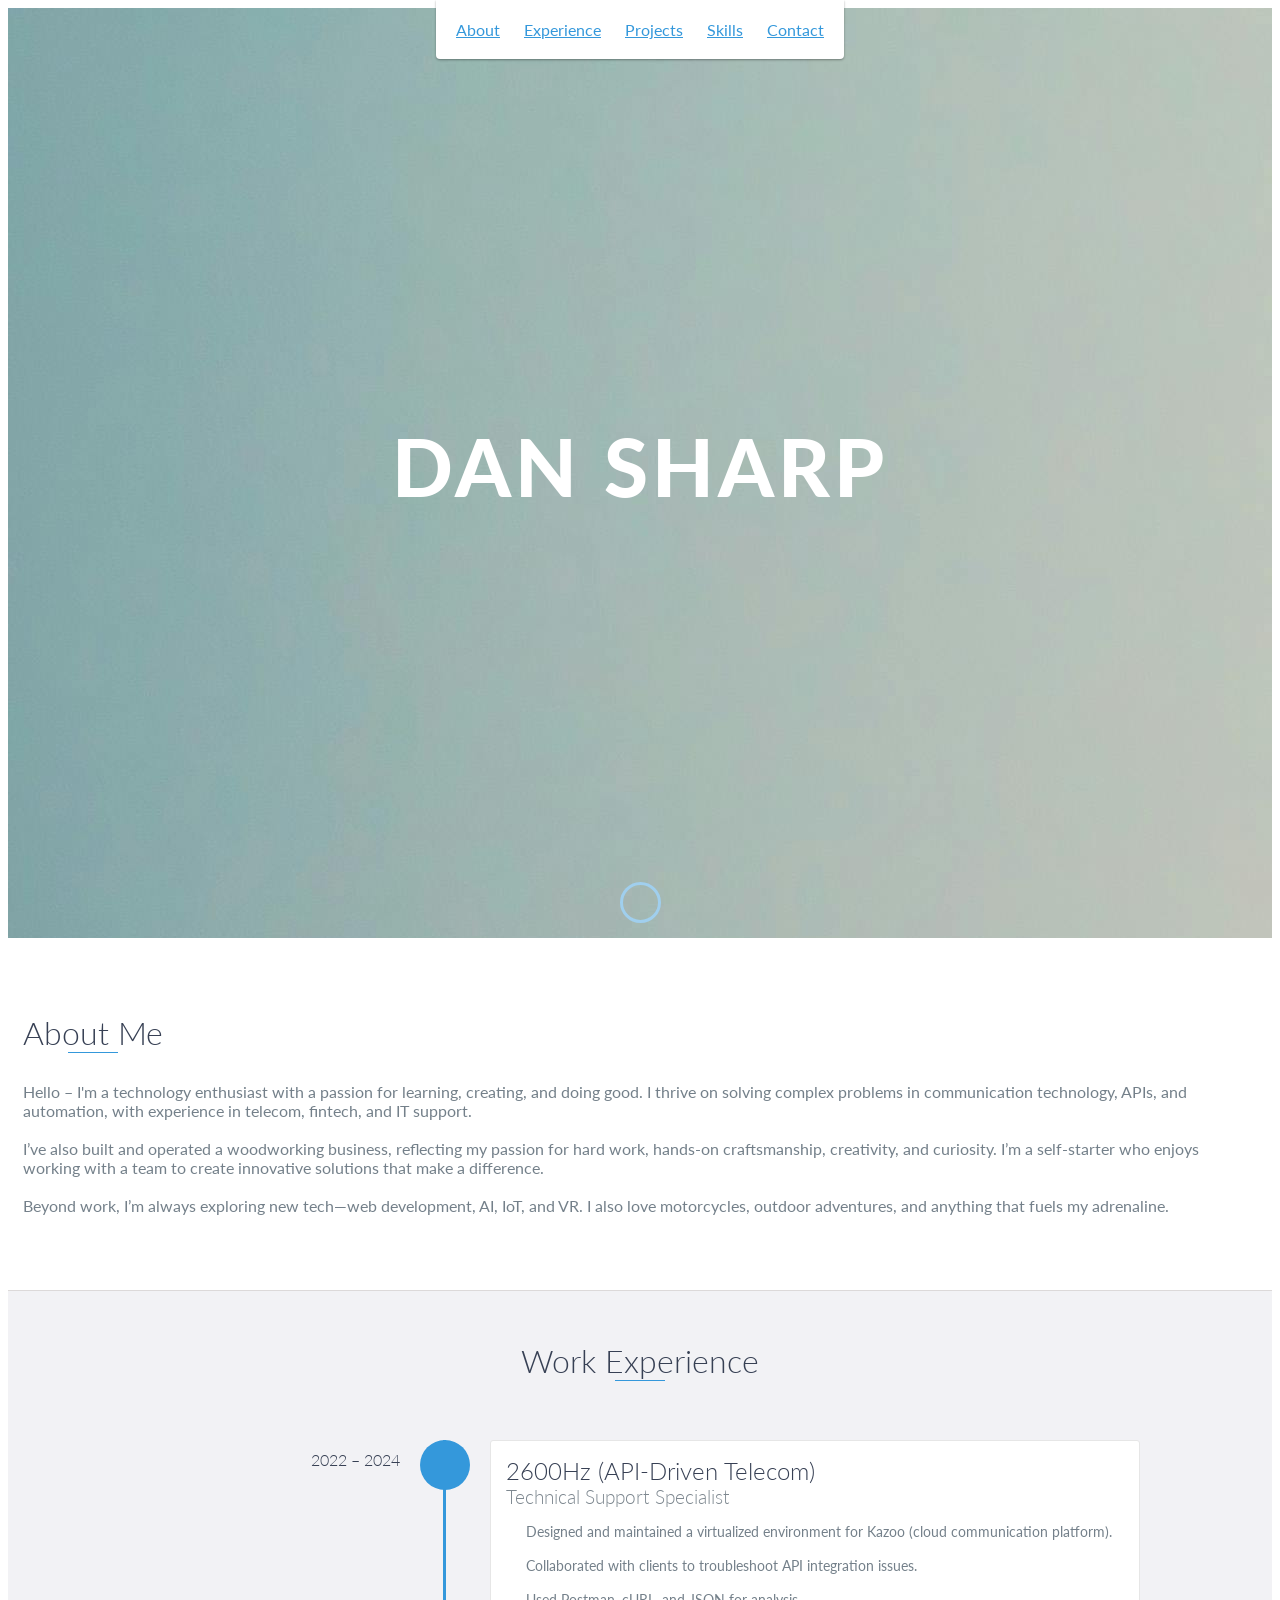
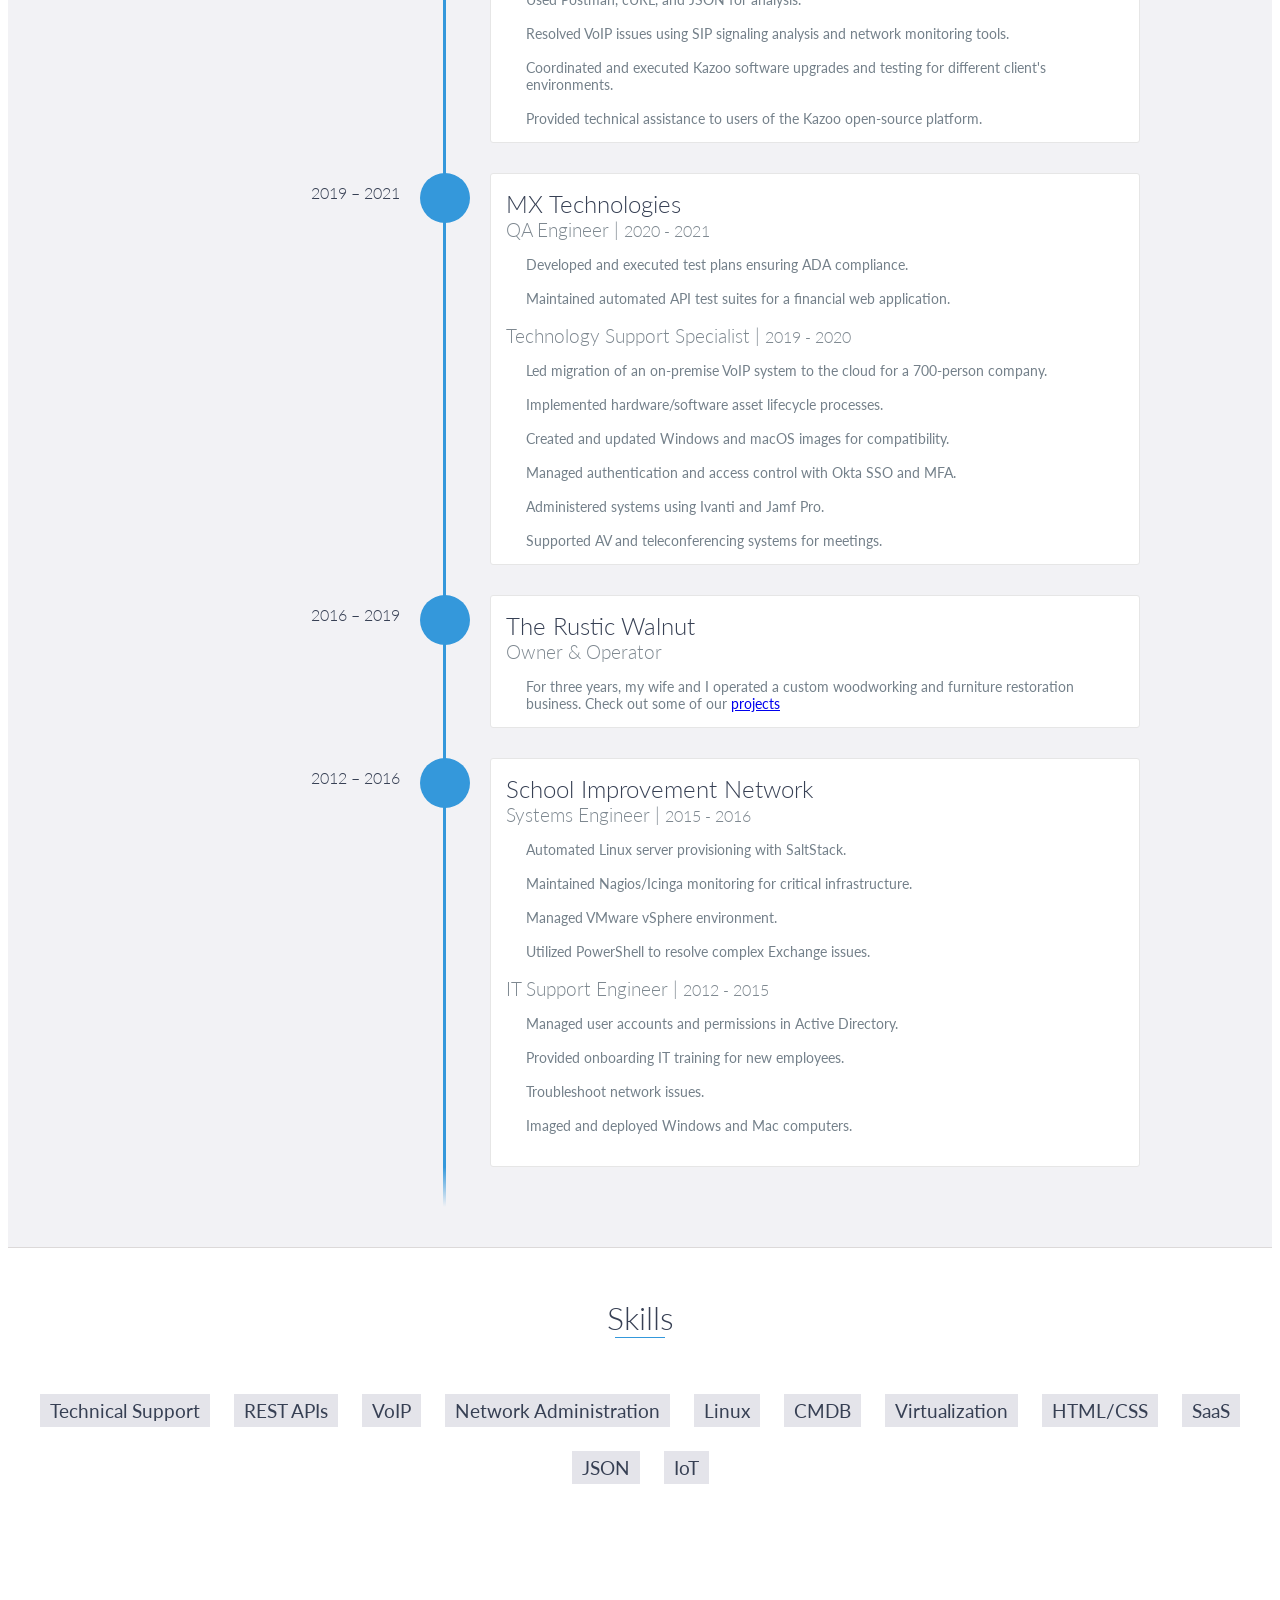
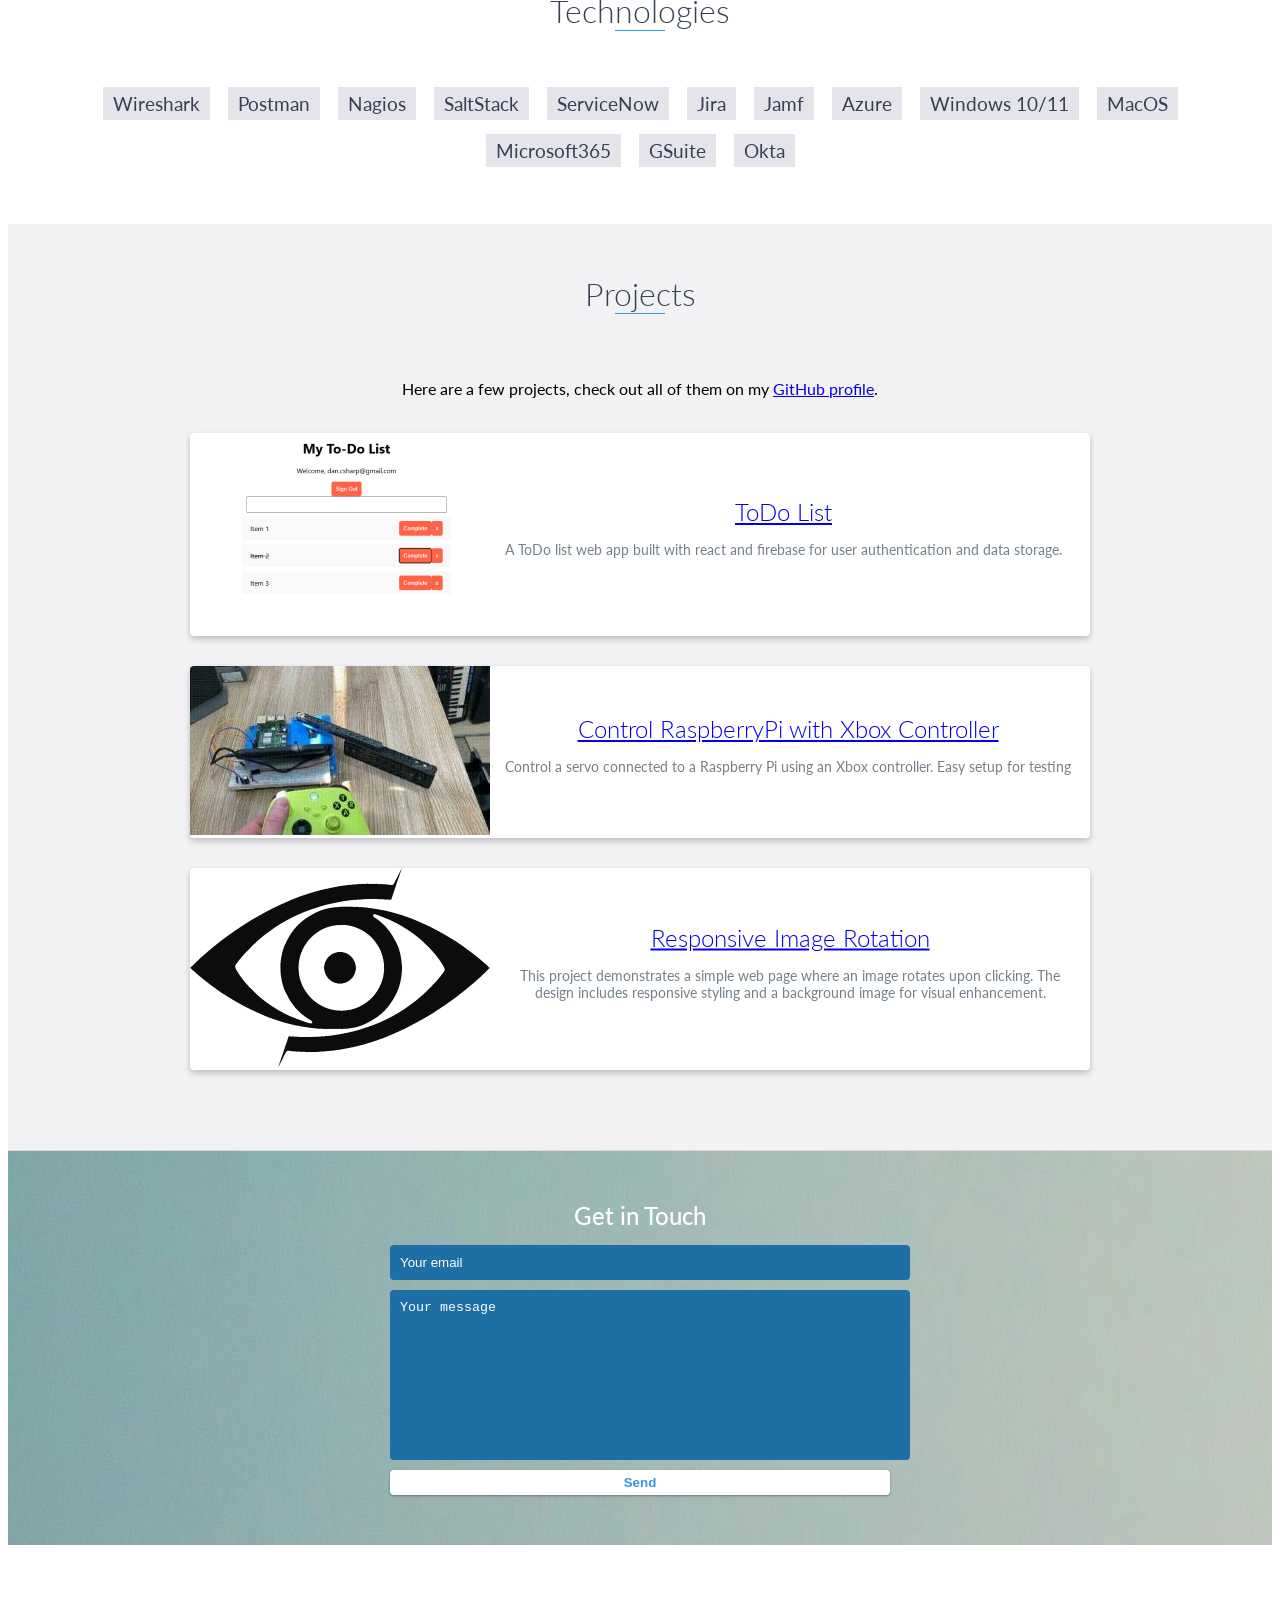
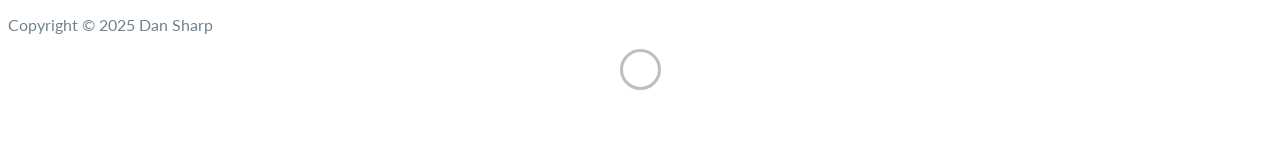
==== commit 8fc08a69: "added link to github under projects" ====
--- a/index.html
+++ b/index.html
@@ -202,6 +202,10 @@
 
     <div id="projects" class="background-alt">
         <h2 class="heading">Projects</h2>
+        <p style="text-align: center;">
+            Here are a few projects, check out all of them on my <a href="https://github.com/dcs-ink" target="_blank">GitHub profile</a>.
+        </p>
+        <br>
         <div class="container">
             <div class="row">
                 <div class="project shadow-large">
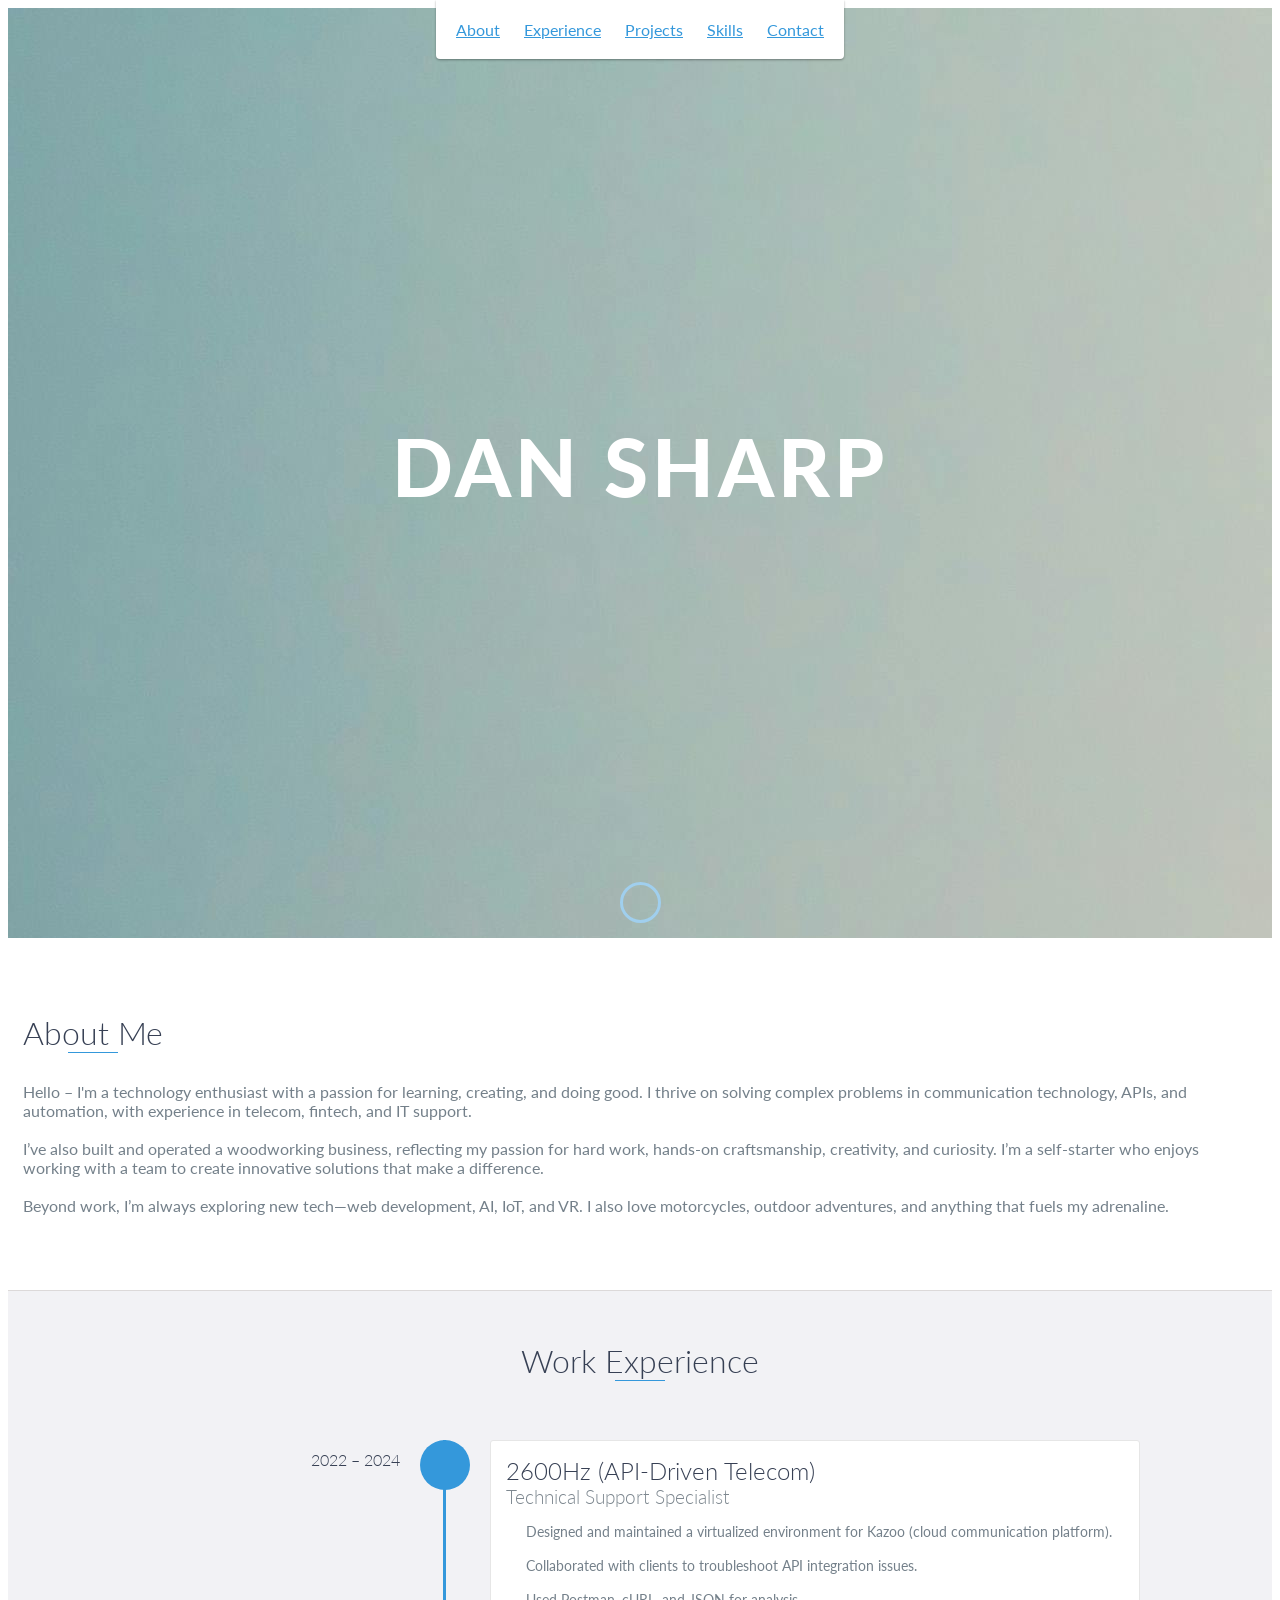
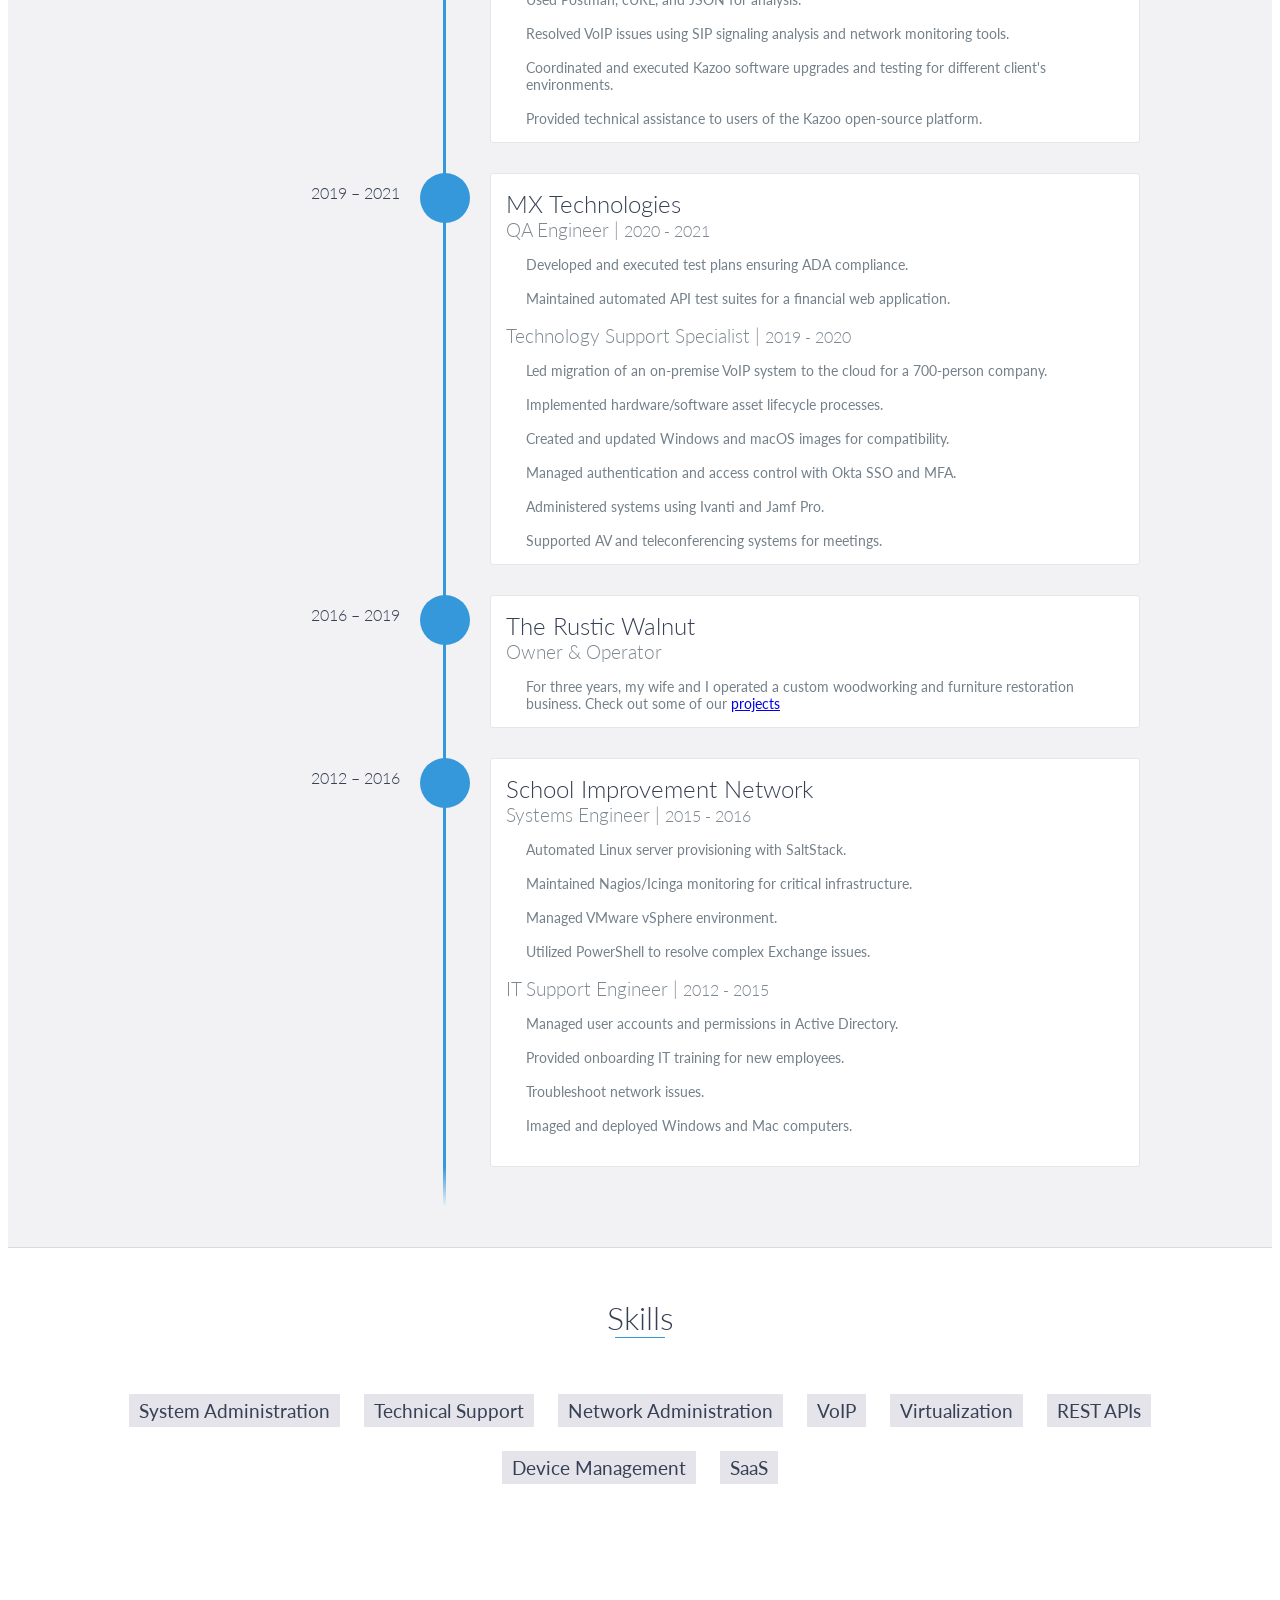
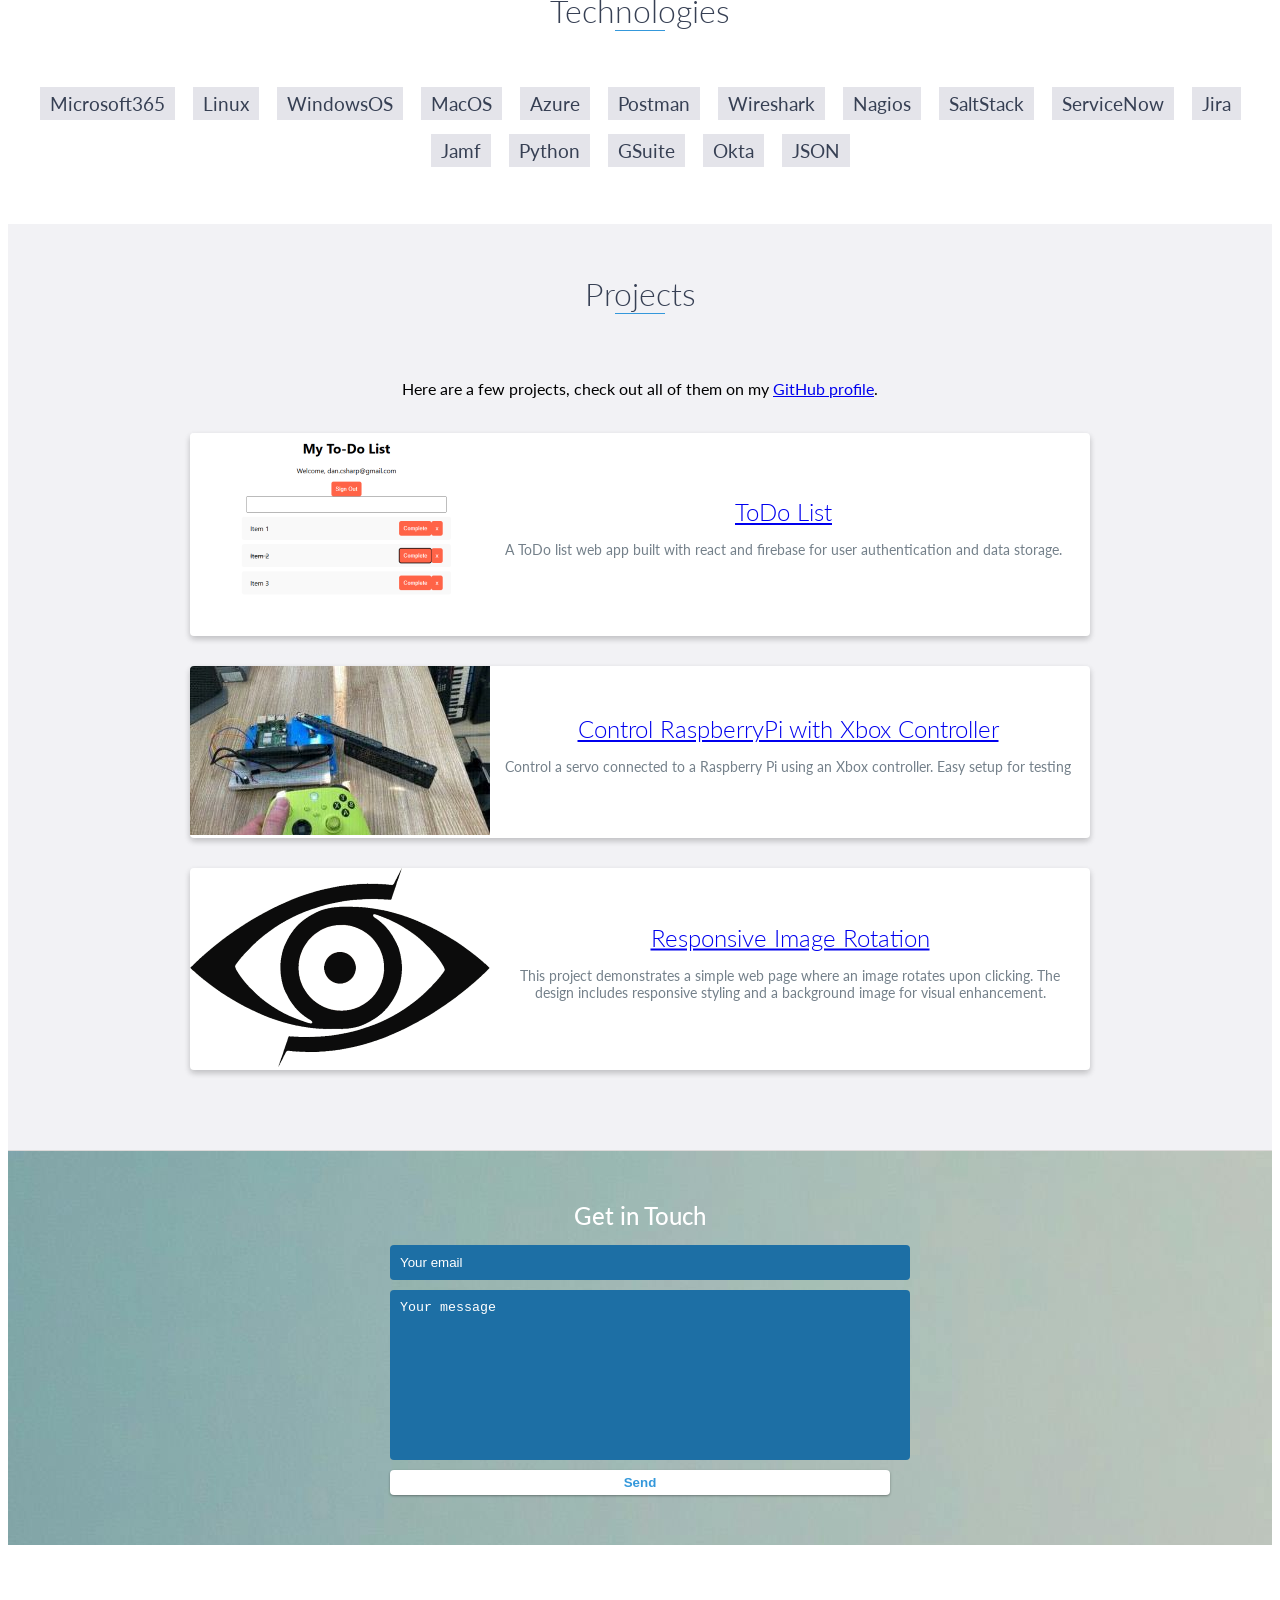
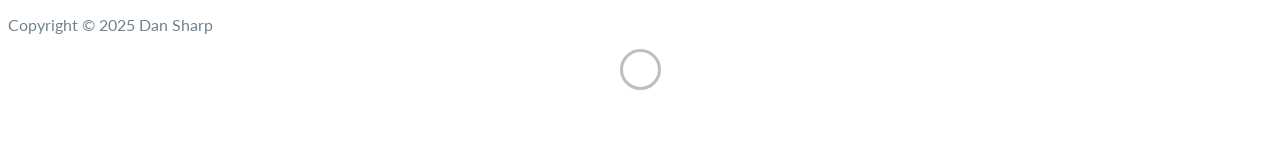
==== commit a1bebcd5: "updated skills list" ====
--- a/index.html
+++ b/index.html
@@ -166,36 +166,36 @@
     <div id="skills">
         <h2 class="heading">Skills</h2>
         <div id="wordCloud" style="display: flex; flex-wrap: wrap; gap: 10px; justify-content: center;">
+            <span class="wordCloudItem">System Administration</span>
             <span class="wordCloudItem">Technical Support</span>
+            <span class="wordCloudItem">Network Administration</span>
+            <span class="wordCloudItem">VoIP</span>
+            <span class="wordCloudItem">Virtualization</span>
             <span class="wordCloudItem">REST APIs</span>
-            <span class="wordCloudItem">VoIP</span>
-            <span class="wordCloudItem">Network Administration</span>
-            <span class="wordCloudItem">Linux</span>
-            <span class="wordCloudItem">CMDB</span>
-            <span class="wordCloudItem">Virtualization</span>
-            <span class="wordCloudItem">HTML/CSS</span>
+            <span class="wordCloudItem">Device Management</span>
             <span class="wordCloudItem">SaaS</span>
-            <span class="wordCloudItem">JSON</span>
-            <span class="wordCloudItem">IoT</span>
         </div>
     </div>
 
     <div id="skills">
         <h2 class="heading" style="text-align: center;">Technologies</h2>
         <div id="word-cloud">
+            <span class="wordCloudItem">Microsoft365</span>
+            <span class="wordCloudItem">Linux</span>
+            <span class="wordCloudItem">WindowsOS</span>
+            <span class="wordCloudItem">MacOS</span>
+            <span class="wordCloudItem">Azure</span>
+            <span class="wordCloudItem">Postman</span>
             <span class="wordCloudItem">Wireshark</span>
-            <span class="wordCloudItem">Postman</span>
             <span class="wordCloudItem">Nagios</span>
             <span class="wordCloudItem">SaltStack</span>
             <span class="wordCloudItem">ServiceNow</span>
             <span class="wordCloudItem">Jira</span>
             <span class="wordCloudItem">Jamf</span>
-            <span class="wordCloudItem">Azure</span>
-            <span class="wordCloudItem">Windows 10/11</span>
-            <span class="wordCloudItem">MacOS</span>
-            <span class="wordCloudItem">Microsoft365</span>
+            <span class="wordCloudItem">Python</span>
             <span class="wordCloudItem">GSuite</span>
             <span class="wordCloudItem">Okta</span>
+            <span class="wordCloudItem">JSON</span>
         </div>
     </div>
     <!-- End #skills -->
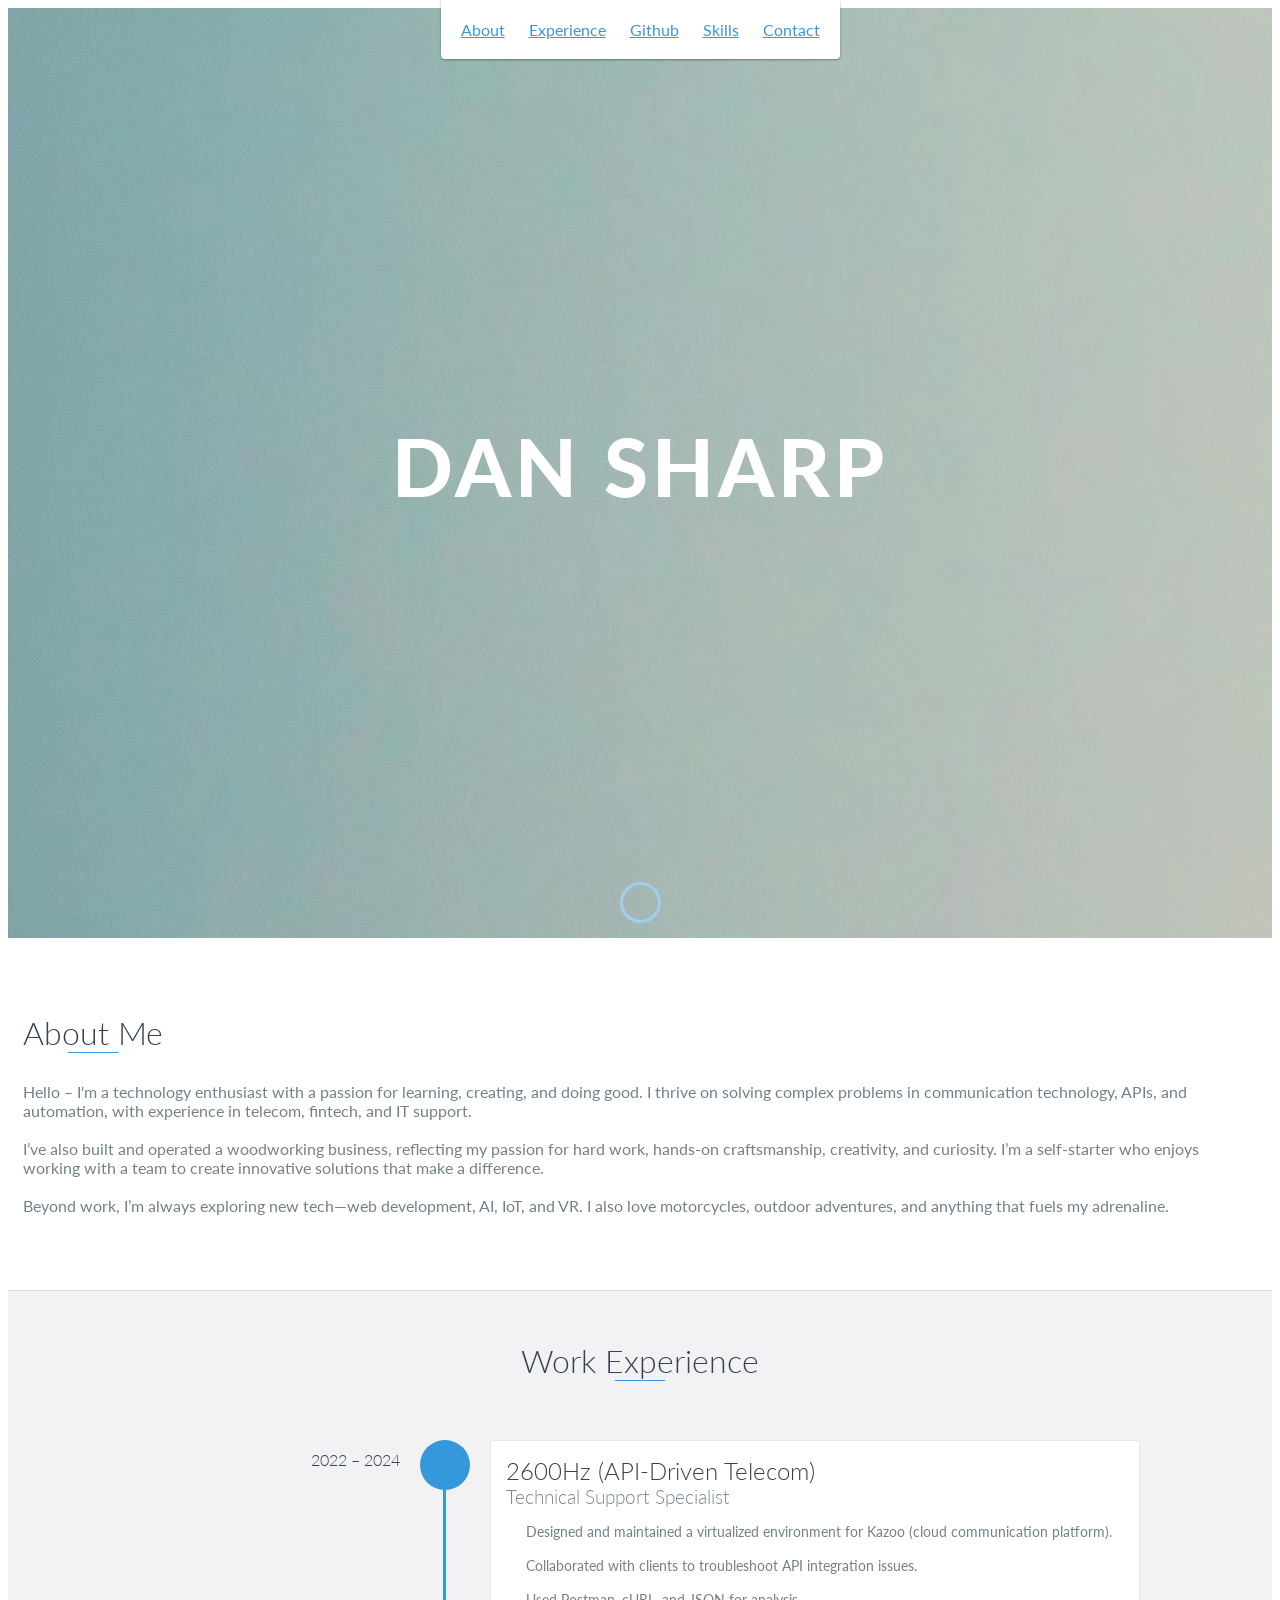
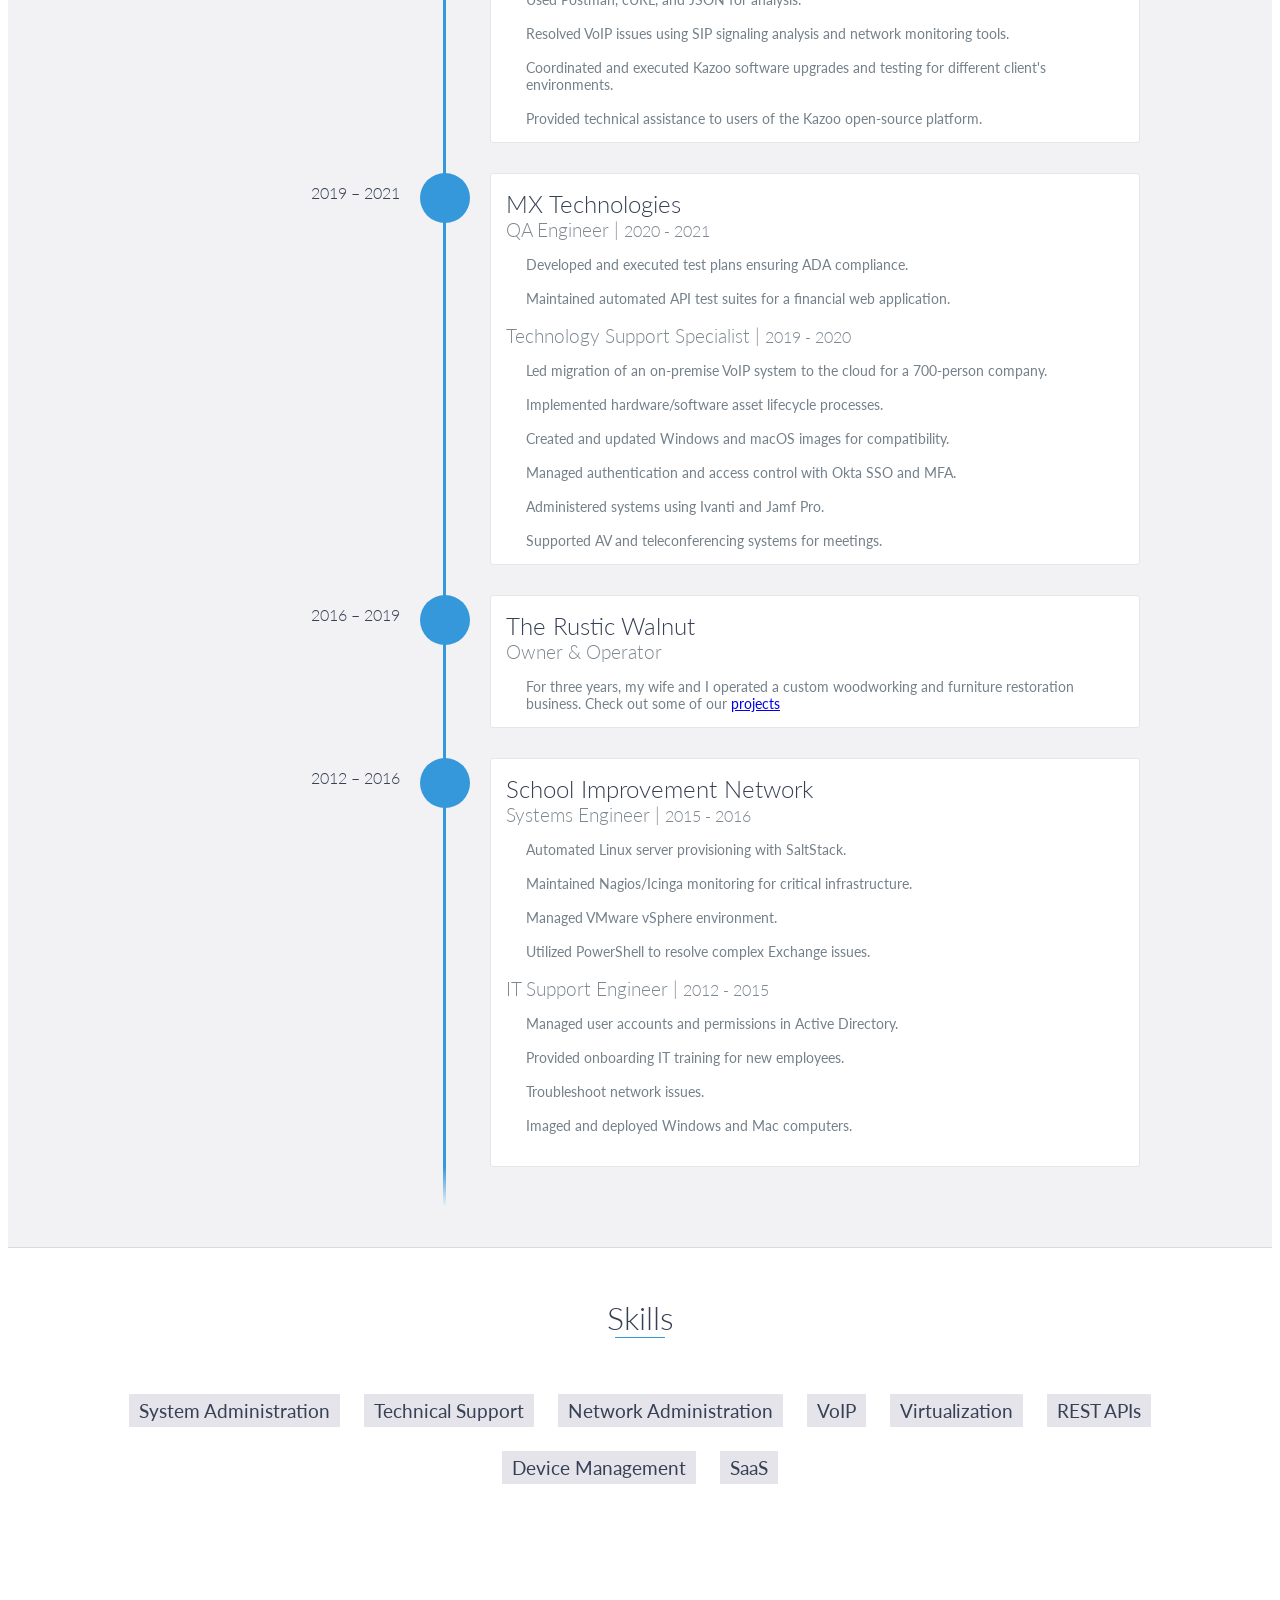
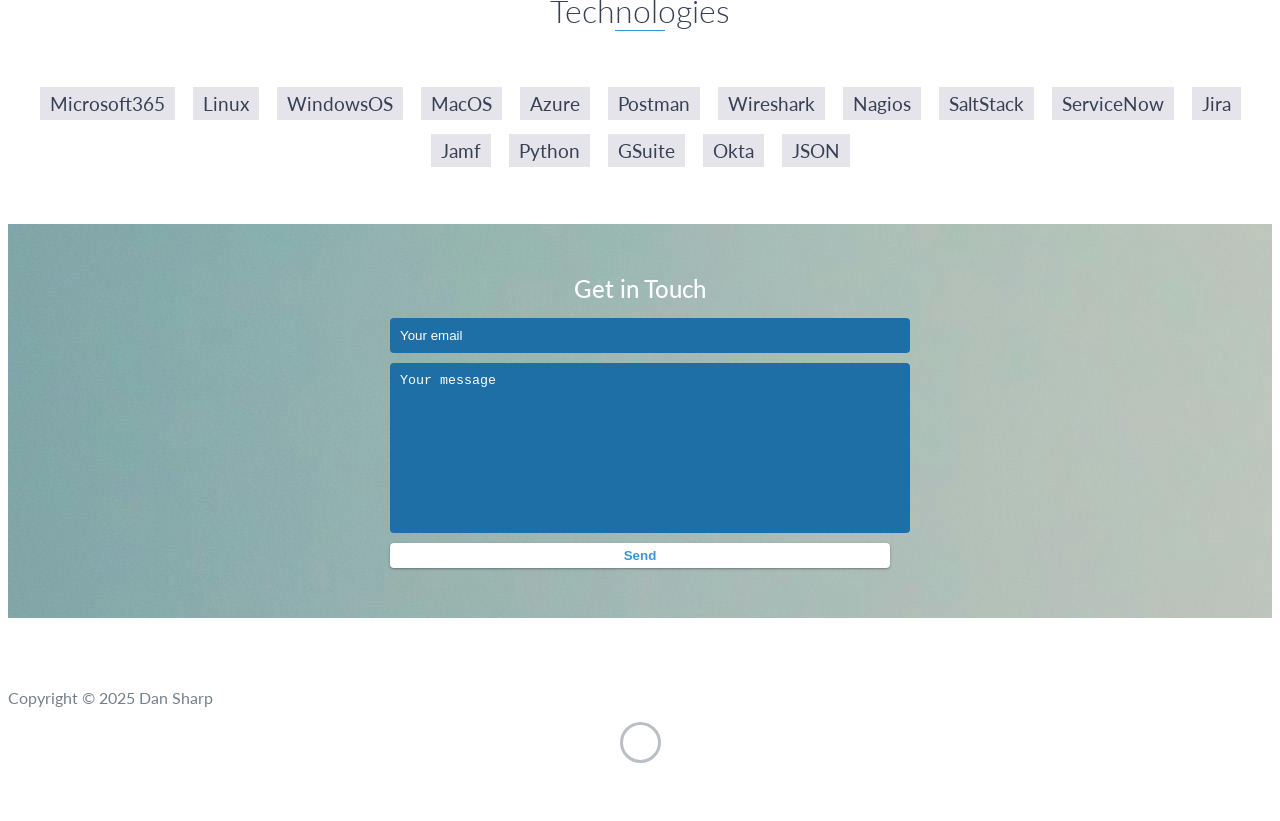
==== commit 5f562e6e: "removed projects added github link" ====
--- a/index.html
+++ b/index.html
@@ -31,7 +31,7 @@
                 <a href="#experience">Experience</a>
             </li>
             <li>
-                <a href="#projects">Projects</a>
+                <a href="https://dcs-ink.github.io/">Github</a>
             </li>
             <li>
                 <a href="#skills">Skills</a>
@@ -200,64 +200,6 @@
     </div>
     <!-- End #skills -->
 
-    <div id="projects" class="background-alt">
-        <h2 class="heading">Projects</h2>
-        <p style="text-align: center;">
-            Here are a few projects, check out all of them on my <a href="https://github.com/dcs-ink" target="_blank">GitHub profile</a>.
-        </p>
-        <br>
-        <div class="container">
-            <div class="row">
-                <div class="project shadow-large">
-                    <div class="project-image">
-                        <img src="images/todolist.png" />
-                    </div>
-                    <!-- End .project-image -->
-                    <div class="project-info">
-                        <h3><a href="https://github.com/dcs-ink/to-do">ToDo List</a></h3>
-                        <p>
-                            A ToDo list web app built with react and firebase for user authentication and data storage.
-                        </p>
-                        
-                    </div>
-                    <!-- End .project-info -->
-                </div>
-
-                <div class="project shadow-large">
-                    <div class="project-image">
-                        <img src="images/controller.jpg" />
-                    </div>
-                    <!-- End .project-image -->
-                    <div class="project-info">
-                        <h3><a href="https://github.com/dcs-ink/raspberry_servo_controller">Control RaspberryPi with Xbox Controller</a></h3>
-                        <p>
-                            Control a servo connected to a Raspberry Pi using an Xbox controller. Easy setup for testing
-                        </p>
-                        
-                    </div>
-                    <!-- End .project-info -->
-                </div>
-                <!-- End .project -->
-
-                <div class="project shadow-large">
-                    <div class="project-image">
-                        <img src="images/EyeResized.png" />
-                    </div>
-                    <!-- End .project-image -->
-                    <div class="project-info">
-                        <h3><a href="https://github.com/dcs-ink/rotating-eye">Responsive Image Rotation</a></h3>
-                        <p>
-                            This project demonstrates a simple web page where an image rotates upon clicking. The design includes responsive styling and a background image for visual enhancement.
-                        </p>
-                        
-                    </div>
-                    <!-- End .project-info -->
-                </div>
-                <!-- End .project -->
-            </div>
-        </div>
-    </div>
-
     
     <!-- End #skills -->
 
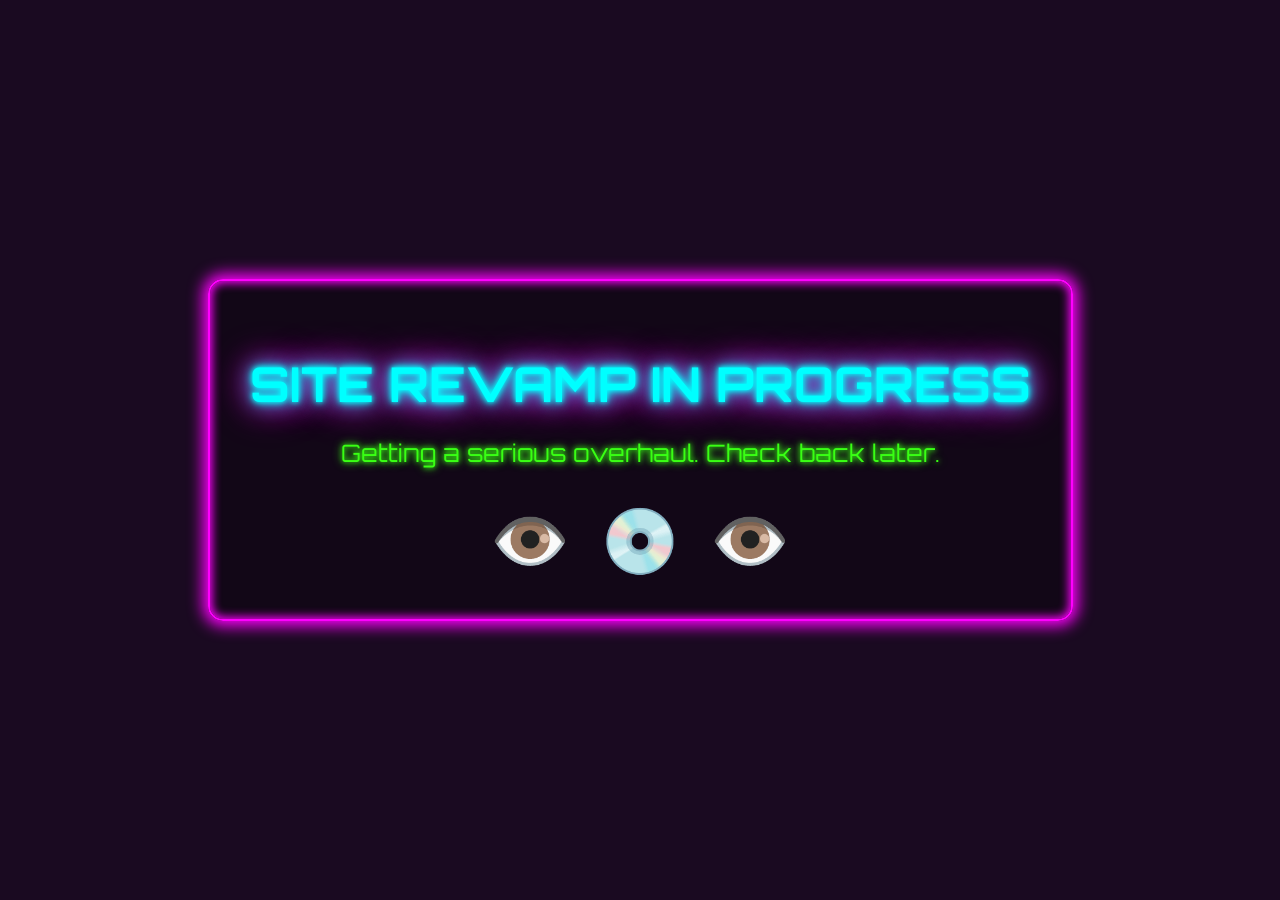
==== commit d4c63196: "add new page under construction" ====
--- a/index.html
+++ b/index.html
@@ -1,242 +1,134 @@
 <!DOCTYPE html>
-<html class="no-js" lang="en">
+<html lang="en">
+<head>
+    <meta charset="UTF-8">
+    <meta name="viewport" content="width=device-width, initial-scale=1.0">
+    <title>Under Construction // Revamp in Progress</title>
+    <link rel="preconnect" href="https://fonts.googleapis.com">
+    <link rel="preconnect" href="https://fonts.gstatic.com" crossorigin>
+    <link href="https://fonts.googleapis.com/css2?family=Orbitron:wght@400..900&display=swap" rel="stylesheet">
+    <style>
+        :root {
+            --neon-pink: #ff00ff;
+            --neon-cyan: #00ffff;
+            --neon-green: #39ff14;
+            --dark-bg: #1a0a21; /* Dark purple/black */
+            --glow-blur: 15px;
+            --glow-spread: 5px;
+        }
 
-<head>
-    <meta charset="utf-8">
-    <meta http-equiv="X-UA-Compatible" content="IE=edge">
-    <meta name="viewport" content="width=device-width, initial-scale=1">
-    <title>My Portfolio</title>
-	<link rel="shortcut icon" href="favicon.ico" type="image/x-icon">
-	<link rel="icon" href="favicon.ico" type="image/x-icon">
-    <link href="https://fonts.googleapis.com/css?family=Lato:300,400,700,900" rel="stylesheet">
-    <link rel="stylesheet" href="libs/font-awesome/css/font-awesome.min.css">
-    <link href="css/bootstrap.min.css" rel="stylesheet">
-    <link href="css/styles.css" rel="stylesheet">
+        body {
+            background-color: var(--dark-bg);
+            color: #fff;
+            font-family: 'Orbitron', sans-serif; /* Retro futuristic font */
+            display: flex;
+            justify-content: center;
+            align-items: center;
+            min-height: 100vh;
+            margin: 0;
+            overflow: hidden; /* Hide scrollbars */
+            text-align: center;
+        }
+
+        .container {
+            padding: 40px;
+            background: rgba(0, 0, 0, 0.3);
+            border-radius: 15px;
+            border: 2px solid var(--neon-pink);
+            box-shadow: 0 0 var(--glow-blur) var(--glow-spread) var(--neon-pink),
+                        inset 0 0 10px 2px var(--neon-pink);
+            max-width: 80%;
+        }
+
+        h1 {
+            font-size: 3rem;
+            color: var(--neon-cyan);
+            text-shadow: 0 0 5px var(--neon-cyan),
+                         0 0 10px var(--neon-cyan),
+                         0 0 20px var(--neon-cyan),
+                         0 0 30px var(--neon-pink), /* Mix glow */
+                         0 0 40px var(--neon-pink);
+            margin-bottom: 20px;
+            animation: text-flicker 3s infinite alternate;
+        }
+
+        p {
+            font-size: 1.5rem;
+            color: var(--neon-green);
+            text-shadow: 0 0 5px var(--neon-green),
+                         0 0 10px var(--neon-green);
+            margin-bottom: 30px;
+        }
+
+        .icons {
+            font-size: 4rem; /* Make icons large */
+            display: flex;
+            justify-content: center;
+            gap: 30px;
+            animation: icons-bob 2s infinite ease-in-out alternate;
+        }
+
+        .icon-eye {
+            animation: look-around 5s infinite ease-in-out;
+            display: inline-block; /* Needed for transform */
+        }
+        
+        .icon-vinyl {
+             animation: spin 4s linear infinite;
+             display: inline-block; /* Needed for transform */
+        }
+
+        /* Animations */
+        @keyframes text-flicker {
+            0%, 18%, 22%, 25%, 53%, 57%, 100% {
+                text-shadow: 0 0 5px var(--neon-cyan),
+                             0 0 10px var(--neon-cyan),
+                             0 0 20px var(--neon-cyan),
+                             0 0 30px var(--neon-pink),
+                             0 0 40px var(--neon-pink);
+                opacity: 1;
+            }
+            20%, 24%, 55% {
+                text-shadow: none;
+                opacity: 0.8;
+            }
+        }
+
+        @keyframes icons-bob {
+            from { transform: translateY(0px); }
+            to   { transform: translateY(-10px); }
+        }
+        
+        @keyframes look-around {
+            0%, 100% { transform: translateX(0) rotate(0deg); }
+            25% { transform: translateX(-10px) rotate(-5deg); }
+            50% { transform: translateX(0) rotate(0deg); }
+            75% { transform: translateX(10px) rotate(5deg); }
+        }
+
+        @keyframes spin {
+            from { transform: rotate(0deg); }
+            to { transform: rotate(360deg); }
+        }
+
+        /* Responsive */
+        @media (max-width: 600px) {
+            h1 { font-size: 2rem; }
+            p { font-size: 1.2rem; }
+            .icons { font-size: 3rem; }
+        }
+
+    </style>
 </head>
-
 <body>
-    <div id="mobile-menu-open" class="shadow-large">
-        <i class="fa fa-bars" aria-hidden="true"></i>
-    </div>
-    <!-- End #mobile-menu-toggle -->
-    <header>
-        <div id="mobile-menu-close">
-            <span>Close</span> <i class="fa fa-times" aria-hidden="true"></i>
-        </div>
-        <ul id="menu" class="shadow">
-            <li>
-                <a href="#about">About</a>
-            </li>
-            <li>
-                <a href="#experience">Experience</a>
-            </li>
-            <li>
-                <a href="https://dcs-ink.github.io/">Github</a>
-            </li>
-            <li>
-                <a href="#skills">Skills</a>
-            </li>
-            <li>
-                <a href="#contact">Contact</a>
-            </li>
-        </ul>
-    </header>
-    <!-- End header -->
-
-    <div id="lead">
-        <div id="lead-content">
-            <h1>Dan Sharp</h1>
-            <h2></h2>
-        </div>
-        <!-- End #lead-content -->
-
-        <div id="lead-overlay" style="background-image: url('images/websitebackground.jpg');"></div>
-
-        <div id="lead-down">
-            <span>
-                <i class="fa fa-chevron-down" aria-hidden="true"></i>
-            </span>
-        </div>
-        <!-- End #lead-down -->
-    </div>
-    <!-- End #lead -->
-
-    <div id="about">
-        <div class="container">
-            <div class="row">
-                <div class="col-md-4">
-                    <h2 class="heading">About Me</h2>
-                </div>
-                <div class="col-md-8">
-                    <p>
-                        Hello – I'm a technology enthusiast with a passion for learning, creating, and doing good. I thrive on solving complex problems in communication technology, APIs, and automation, with experience in telecom, fintech, and IT support.
-                        <br><br>
-                        I’ve also built and operated a woodworking business, reflecting my passion for hard work, hands-on craftsmanship, creativity, and curiosity. I’m a self-starter who enjoys working with a team to create innovative solutions that make a difference.
-                        <br><br>
-                        Beyond work, I’m always exploring new tech—web development, AI, IoT, and VR. I also love motorcycles, outdoor adventures, and anything that fuels my adrenaline.
-                    </p>
-                </div>
-            </div>
+    <div class="container">
+        <h1>SITE REVAMP IN PROGRESS</h1>
+        <p>Getting a serious overhaul. Check back later.</p>
+        <div class="icons">
+            <span class="icon-eye">👁️</span>
+            <span class="icon-vinyl">💿</span>
+            <span class="icon-eye">👁️</span>
         </div>
     </div>
-    <!-- End #about -->
-
-    <div id="experience" class="background-alt">
-        <h2 class="heading">Work Experience</h2>
-        <div id="experience-timeline">
-            <div data-date="2022 – 2024">
-                <h3>2600Hz (API-Driven Telecom)</h3>
-                <h4>Technical Support Specialist</h4>
-                <p class="indent">
-                    Designed and maintained a virtualized environment for Kazoo (cloud communication platform).
-                    <br><br>
-                    Collaborated with clients to troubleshoot API integration issues.
-                    <br><br>
-                    Used Postman, cURL, and JSON for analysis.
-                    <br><br>
-                    Resolved VoIP issues using SIP signaling analysis and network monitoring tools.
-                    <br><br>
-                    Coordinated and executed Kazoo software upgrades and testing for different client's environments.
-                    <br><br>
-                    Provided technical assistance to users of the Kazoo open-source platform.
-                </p>
-            </div>
-
-            <div data-date="2019 – 2021">
-                <h3>MX Technologies</h3>
-                <h4>QA Engineer | <span style="font-size: smaller;">2020 - 2021</span></h4>
-                <p class="indent">
-                    Developed and executed test plans ensuring ADA compliance.
-                    <br><br>
-                    Maintained automated API test suites for a financial web application.
-                    <br><br>
-                <h4>Technology Support Specialist | <span style="font-size: smaller;">2019 - 2020</span></h4>
-                <p class="indent">
-                    Led migration of an on-premise VoIP system to the cloud for a 700-person company.
-                    <br><br>
-                    Implemented hardware/software asset lifecycle processes.
-                    <br><br>
-                    Created and updated Windows and macOS images for compatibility.
-                    <br></br>
-                    Managed authentication and access control with Okta SSO and MFA.
-                    <br><br>
-                    Administered systems using Ivanti and Jamf Pro.
-                    <br><br>
-                    Supported AV and teleconferencing systems for meetings.
-                </p>
-            </div>
-
-            <div data-date="2016 – 2019">
-                <h3>The Rustic Walnut</h3>
-                <h4>Owner & Operator</h4>
-                <p class="indent">
-                    For three years, my wife and I operated a custom woodworking and furniture restoration business. Check out some of our  <a href="rustic-walnut.html">projects</a>
-                </p>
-            </div>
-
-            <div data-date="2012 – 2016">
-                <h3>School Improvement Network</h3>
-                <h4>Systems Engineer | <span style="font-size: smaller;">2015 - 2016</span></h4>
-                <p class="indent">
-                    Automated Linux server provisioning with SaltStack.
-                    <br><br>
-                    Maintained Nagios/Icinga monitoring for critical infrastructure.
-                    <br><br>
-                    Managed VMware vSphere environment.
-                    <br><br>
-                    Utilized PowerShell to resolve complex Exchange issues.
-                    <br><br>
-                </p>
-                <h4>IT Support Engineer | <span style="font-size: smaller;">2012 - 2015</span></h4>
-                <p class="indent">    
-                    Managed user accounts and permissions in Active Directory.
-                    <br><br>
-                    Provided onboarding IT training for new employees.
-                    <br><br>
-                    Troubleshoot network issues.
-                    <br><br>
-                    Imaged and deployed Windows and Mac computers.
-                    <br><br>
-                </p>
-            </div>
-        </div>
-    </div>
-    <!-- End #experience -->
-
-    <div id="skills">
-        <h2 class="heading">Skills</h2>
-        <div id="wordCloud" style="display: flex; flex-wrap: wrap; gap: 10px; justify-content: center;">
-            <span class="wordCloudItem">System Administration</span>
-            <span class="wordCloudItem">Technical Support</span>
-            <span class="wordCloudItem">Network Administration</span>
-            <span class="wordCloudItem">VoIP</span>
-            <span class="wordCloudItem">Virtualization</span>
-            <span class="wordCloudItem">REST APIs</span>
-            <span class="wordCloudItem">Device Management</span>
-            <span class="wordCloudItem">SaaS</span>
-        </div>
-    </div>
-
-    <div id="skills">
-        <h2 class="heading" style="text-align: center;">Technologies</h2>
-        <div id="word-cloud">
-            <span class="wordCloudItem">Microsoft365</span>
-            <span class="wordCloudItem">Linux</span>
-            <span class="wordCloudItem">WindowsOS</span>
-            <span class="wordCloudItem">MacOS</span>
-            <span class="wordCloudItem">Azure</span>
-            <span class="wordCloudItem">Postman</span>
-            <span class="wordCloudItem">Wireshark</span>
-            <span class="wordCloudItem">Nagios</span>
-            <span class="wordCloudItem">SaltStack</span>
-            <span class="wordCloudItem">ServiceNow</span>
-            <span class="wordCloudItem">Jira</span>
-            <span class="wordCloudItem">Jamf</span>
-            <span class="wordCloudItem">Python</span>
-            <span class="wordCloudItem">GSuite</span>
-            <span class="wordCloudItem">Okta</span>
-            <span class="wordCloudItem">JSON</span>
-        </div>
-    </div>
-    <!-- End #skills -->
-
-    
-    <!-- End #skills -->
-
-    <div id="contact" style="background-image: url('images/websitebackground.jpg');">
-        <h2>Get in Touch</h2>
-        <div id="contact-form">
-            <form method="POST" action="https://formspree.io/f/mdkenwba">
-                <input type="hidden" name="_subject" value="Contact request from personal website" />
-                <input type="email" name="_replyto" placeholder="Your email" required>
-                <textarea name="message" placeholder="Your message" required></textarea>
-                <button type="submit">Send</button>
-            </form>
-        </div>
-        <!-- End #contact-form -->
-    </div>
-    <!-- End #contact -->
-
-    <footer>
-        <div class="container">
-            <div class="row">
-                <div class="col-sm-5 copyright">
-                    <p>
-                        Copyright &copy; <span id="current-year">2025</span> Dan Sharp
-                    </p>
-                </div>
-                <div class="col-sm-2 top">
-                    <span id="to-top">
-                        <i class="fa fa-chevron-up" aria-hidden="true"></i>
-                    </span>
-                </div>
-                            </div>
-        </div>
-    </footer>
-    <!-- End footer -->
-
-    <script src="https://ajax.googleapis.com/ajax/libs/jquery/1.12.4/jquery.min.js"></script>
-    <script src="js/scripts.min.js"></script>
 </body>
-
-</html>
+</html>
